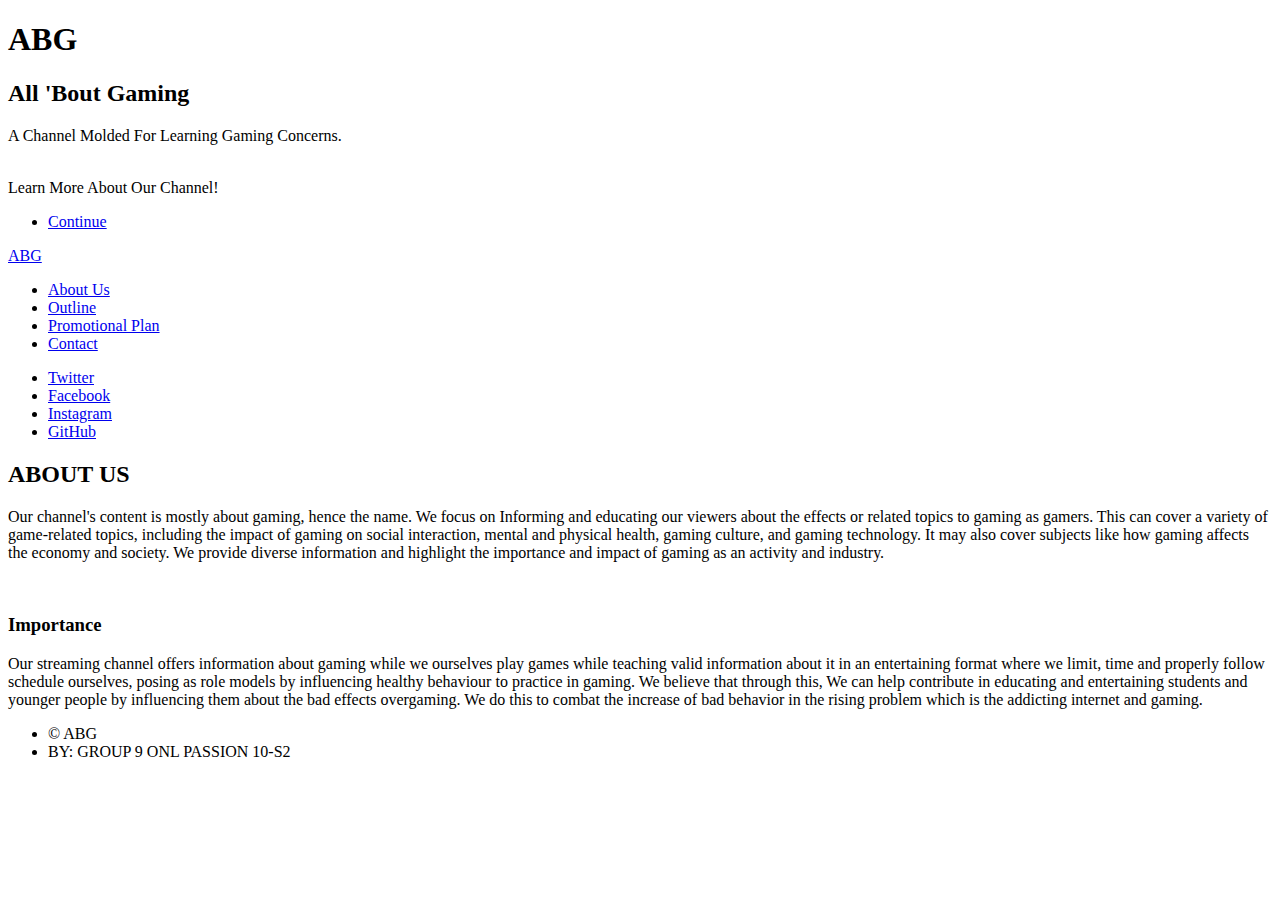
==== index.html @ f38b4d5e "commit" ====
<!DOCTYPE HTML>

<html>
	<head>
		<title>All Bout Gaming</title>
		<meta charset="utf-8" />
		<meta name="viewport" content="width=device-width, initial-scale=1, user-scalable=no" />
		<link rel="stylesheet" href="assets/css/main.css" />
		<noscript><link rel="stylesheet" href="assets/css/noscript.css" /></noscript>
	</head>
	<body class="is-preload">

		<!-- Wrapper -->
			<div id="wrapper" class="fade-in">

				<!-- Intro -->
					<div id="intro">
						<h1>ABG</h1>
						<h2>All 'Bout Gaming</h2>
						<p>A Channel Molded For Learning Gaming Concerns.</p><br>Learn More About Our Channel!</a></p>
						<ul class="actions">
							<li><a href="#header" class="button icon solid solo fa-arrow-down scrolly">Continue</a></li>
						</ul>
					</div>

				<!-- Header -->
					<header id="header">
						<a href="index.html" class="logo">ABG</a>
					</header>

				<!-- Nav -->
					<nav id="nav">
						<ul class="links">
							<li class="active"><a href="index.html">About Us</a></li>
							<li><a href="outline.html">Outline</a></li>
							<li><a href="promotional_plan.html">Promotional Plan</a></li>
							<li><a href="contact.html">Contact</a></li>
						</ul>
						<ul class="icons">
							<li><a href="contact.html" class="icon brands fa-twitter"><span class="label">Twitter</span></a></li>
							<li><a href="contact.html" class="icon brands fa-facebook-f"><span class="label">Facebook</span></a></li>
							<li><a href="contact.html" class="icon brands fa-instagram"><span class="label">Instagram</span></a></li>
							<li><a href="contact.html" class="icon brands fa-github"><span class="label">GitHub</span></a></li>
						</ul>
					</nav>

				<!-- Main -->
				<div id="main">

					<!-- Post -->
						<section class="post">
							<header class="major">
								<h2>ABOUT US</h2>
								<p>Our channel's content is mostly about gaming, hence the name. We focus on Informing and educating our viewers about the effects or related topics to gaming as gamers. This can cover a variety of game-related topics, including the impact of gaming on social interaction, mental and physical health, gaming culture, and gaming technology. It may also cover subjects like how gaming affects the economy and society. We provide diverse information and highlight the importance and impact of gaming as an activity and industry.</p>
							<div class="image main"><img src="images/pic01.jpg" alt="" /></div>
							    <h3>Importance</h3>
							    <p>Our streaming channel offers information about gaming while we ourselves play games while teaching valid information about it in an entertaining format where we limit, time and properly follow schedule ourselves, posing as role models by influencing healthy behaviour to practice in gaming. We believe that through this, We can help contribute in educating and entertaining students and younger people by influencing them about the bad effects overgaming. We do this to combat the increase of bad behavior in the rising problem which is the addicting internet and gaming.</p>
							</header>
						</section>

				</div>

				<!-- Copyright -->
					<div id="copyright">
						<ul><li>&copy; ABG</li><li>BY: GROUP 9 ONL PASSION 10-S2</a></li></ul>
					</div>

			</div>

		<!-- Scripts -->
			<script src="assets/js/jquery.min.js"></script>
			<script src="assets/js/jquery.scrollex.min.js"></script>
			<script src="assets/js/jquery.scrolly.min.js"></script>
			<script src="assets/js/browser.min.js"></script>
			<script src="assets/js/breakpoints.min.js"></script>
			<script src="assets/js/util.js"></script>
			<script src="assets/js/main.js"></script>

	</body>
</html>
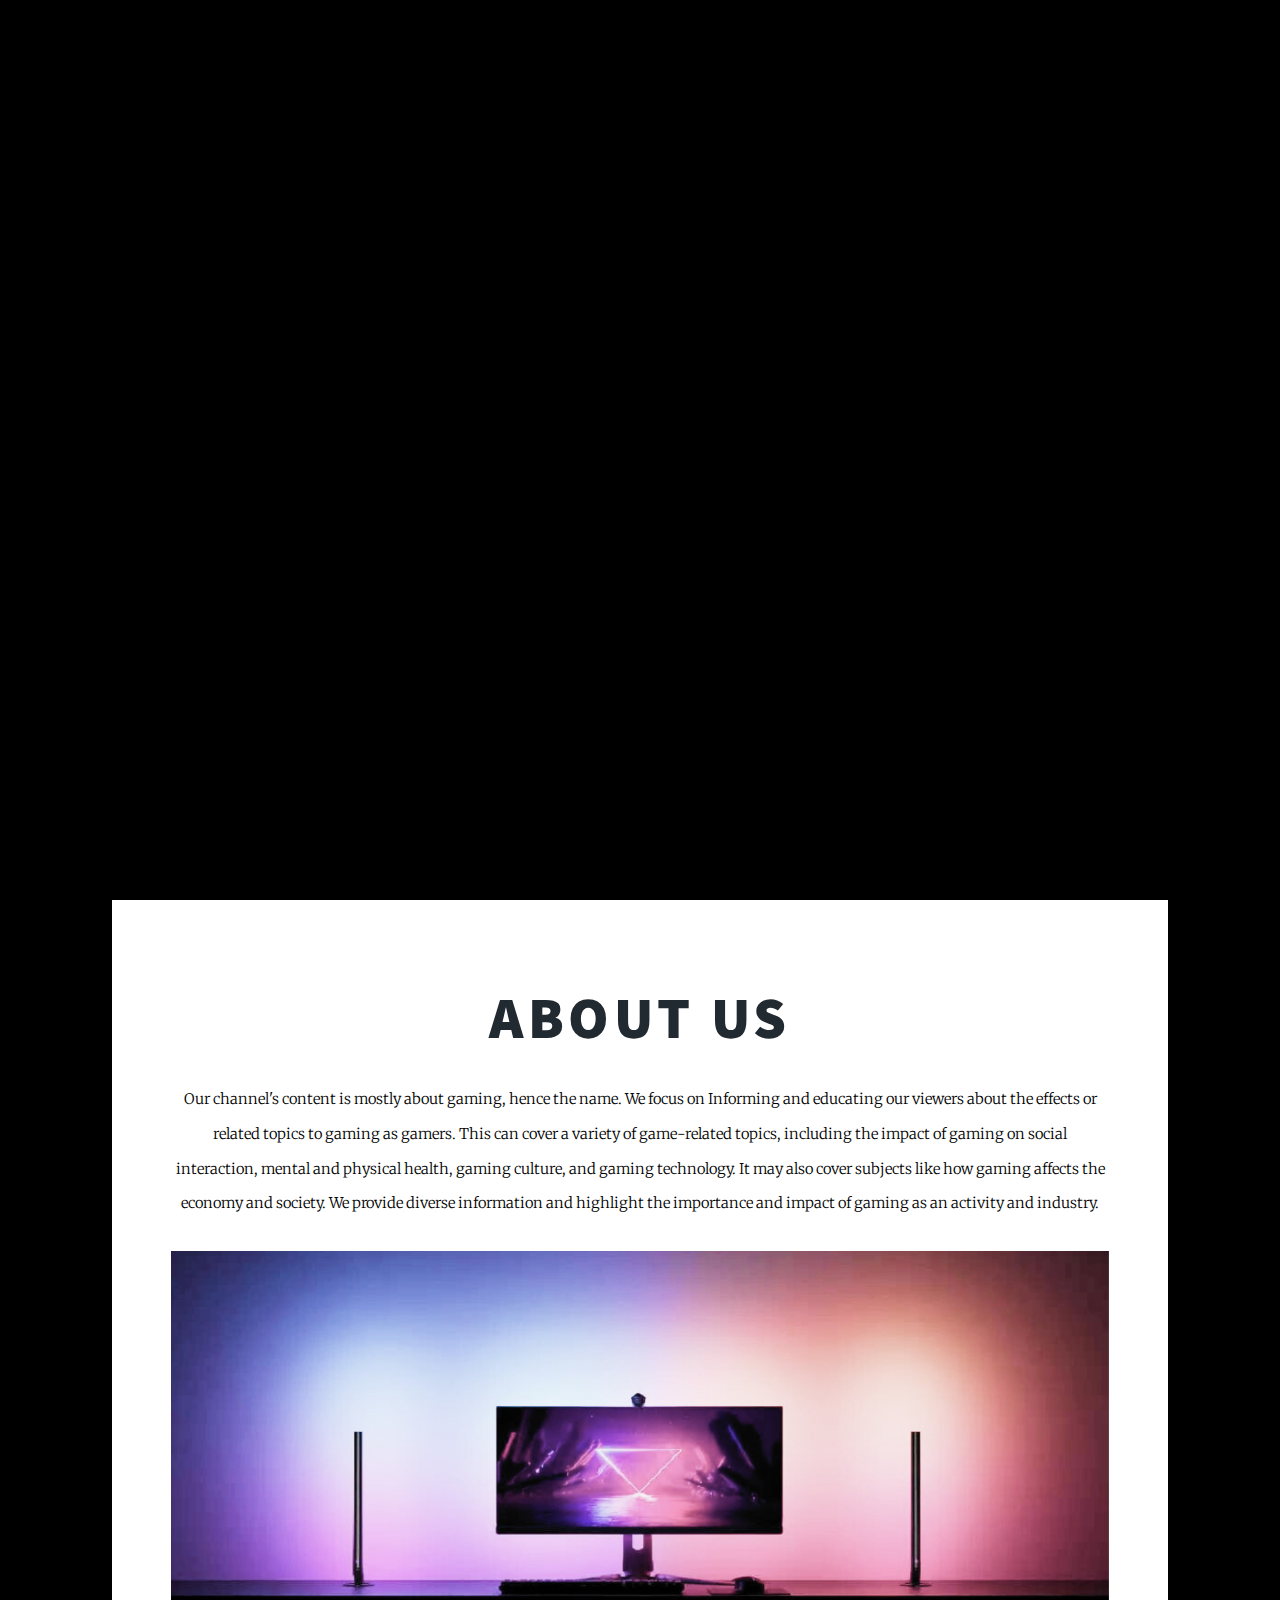
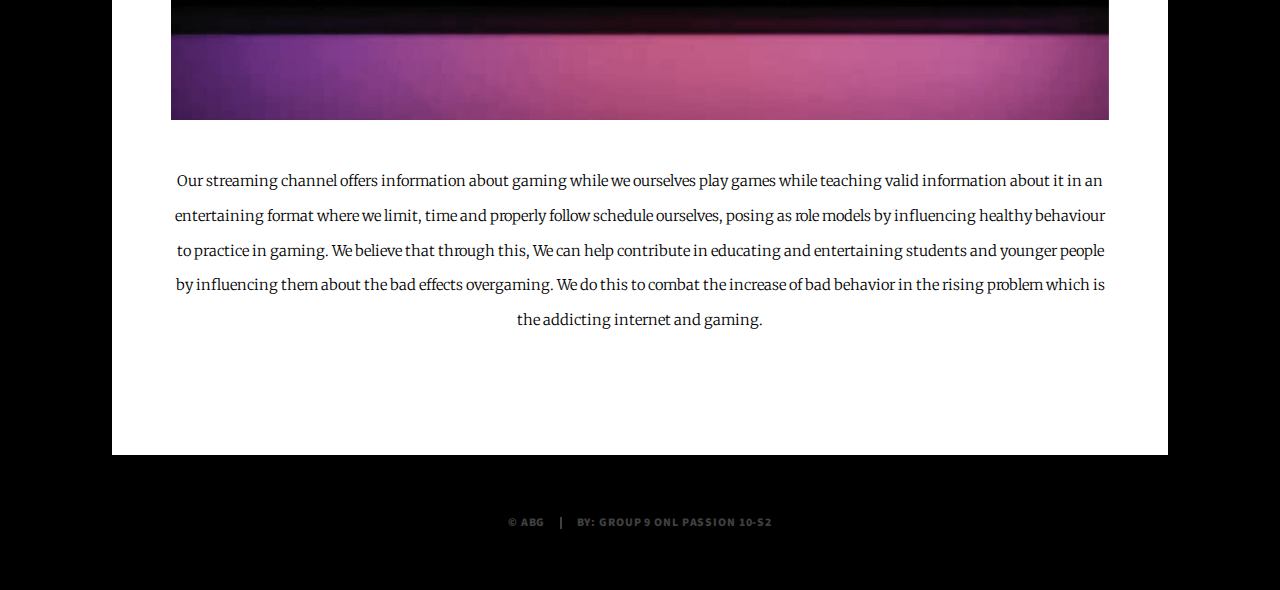
==== commit db89a413: "commit" ====
--- a/index.html
+++ b/index.html
@@ -40,7 +40,8 @@
 							<li><a href="contact.html" class="icon brands fa-twitter"><span class="label">Twitter</span></a></li>
 							<li><a href="contact.html" class="icon brands fa-facebook-f"><span class="label">Facebook</span></a></li>
 							<li><a href="contact.html" class="icon brands fa-instagram"><span class="label">Instagram</span></a></li>
-							<li><a href="contact.html" class="icon brands fa-github"><span class="label">GitHub</span></a></li>
+							<li><a href="contact.html" i class="icon brands fa-youtube"></i><span class="label">GitHub</span></a></li>
+
 						</ul>
 					</nav>
 
@@ -53,7 +54,6 @@
 								<h2>ABOUT US</h2>
 								<p>Our channel's content is mostly about gaming, hence the name. We focus on Informing and educating our viewers about the effects or related topics to gaming as gamers. This can cover a variety of game-related topics, including the impact of gaming on social interaction, mental and physical health, gaming culture, and gaming technology. It may also cover subjects like how gaming affects the economy and society. We provide diverse information and highlight the importance and impact of gaming as an activity and industry.</p>
 							<div class="image main"><img src="images/pic01.jpg" alt="" /></div>
-							    <h3>Importance</h3>
 							    <p>Our streaming channel offers information about gaming while we ourselves play games while teaching valid information about it in an entertaining format where we limit, time and properly follow schedule ourselves, posing as role models by influencing healthy behaviour to practice in gaming. We believe that through this, We can help contribute in educating and entertaining students and younger people by influencing them about the bad effects overgaming. We do this to combat the increase of bad behavior in the rising problem which is the addicting internet and gaming.</p>
 							</header>
 						</section>
--- a/assets/css/main.css
+++ b/assets/css/main.css
@@ -0,0 +1,4772 @@
+@import url(fontawesome-all.min.css);
+@import url("https://fonts.googleapis.com/css?family=Merriweather:300,700,300italic,700italic|Source+Sans+Pro:900");
+
+
+html, body, div, span, applet, object,
+iframe, h1, h2, h3, h4, h5, h6, p, blockquote,
+pre, a, abbr, acronym, address, big, cite,
+code, del, dfn, em, img, ins, kbd, q, s, samp,
+small, strike, strong, sub, sup, tt, var, b,
+u, i, center, dl, dt, dd, ol, ul, li, fieldset,
+form, label, legend, table, caption, tbody,
+tfoot, thead, tr, th, td, article, aside,
+canvas, details, embed, figure, figcaption,
+footer, header, hgroup, menu, nav, output, ruby,
+section, summary, time, mark, audio, video {
+	margin: 0;
+	padding: 0;
+	border: 0;
+	font-size: 100%;
+	font: inherit;
+	vertical-align: baseline;}
+
+article, aside, details, figcaption, figure,
+footer, header, hgroup, menu, nav, section {
+	display: block;}
+
+body {
+	line-height: 1;
+}
+
+ol, ul {
+	list-style: none;
+}
+
+blockquote, q {
+	quotes: none;
+}
+
+	blockquote:before, blockquote:after, q:before, q:after {
+		content: '';
+		content: none;
+	}
+
+table {
+	border-collapse: collapse;
+	border-spacing: 0;
+}
+
+body {
+	-webkit-text-size-adjust: none;
+}
+
+mark {
+	background-color: transparent;
+	color: inherit;
+}
+
+input::-moz-focus-inner {
+	border: 0;
+	padding: 0;
+}
+
+input, select, textarea {
+	-moz-appearance: none;
+	-webkit-appearance: none;
+	-ms-appearance: none;
+	appearance: none;
+}
+
+/* Basic */
+
+	@-ms-viewport {
+		width: device-width;
+	}
+
+	body {
+		-ms-overflow-style: scrollbar;
+	}
+
+	@media screen and (max-width: 480px) {
+
+		html, body {
+			min-width: 320px;
+		}
+
+	}
+
+	html {
+		box-sizing: border-box;
+	}
+
+	*, *:before, *:after {
+		box-sizing: inherit;
+	}
+
+	body {
+		background-color: #000000;
+	}
+
+		body.is-preload *, body.is-preload *:before, body.is-preload *:after {
+			-moz-animation: none !important;
+			-webkit-animation: none !important;
+			-ms-animation: none !important;
+			animation: none !important;
+			-moz-transition: none !important;
+			-webkit-transition: none !important;
+			-ms-transition: none !important;
+			transition: none !important;
+		}
+
+/* Type */
+
+	html {
+		font-size: 16pt;
+	}
+
+		@media screen and (max-width: 1680px) {
+
+			html {
+				font-size: 12pt;
+			}
+
+		}
+
+		@media screen and (max-width: 1280px) {
+
+			html {
+				font-size: 11pt;
+			}
+
+		}
+
+		@media screen and (max-width: 360px) {
+
+			html {
+				font-size: 10pt;
+			}
+
+		}
+
+	body {
+		color: #000000;
+	}
+
+	body, input, select, textarea {
+		font-family: "Merriweather", Georgia, serif;
+		font-weight: 300;
+		font-size: 1rem;
+		line-height: 2.375;
+	}
+
+	a {
+		-moz-transition: color 0.2s ease-in-out, background-color 0.2s ease-in-out, border-color 0.2s ease-in-out, box-shadow 0.2s ease-in-out;
+		-webkit-transition: color 0.2s ease-in-out, background-color 0.2s ease-in-out, border-color 0.2s ease-in-out, box-shadow 0.2s ease-in-out;
+		-ms-transition: color 0.2s ease-in-out, background-color 0.2s ease-in-out, border-color 0.2s ease-in-out, box-shadow 0.2s ease-in-out;
+		transition: color 0.2s ease-in-out, background-color 0.2s ease-in-out, border-color 0.2s ease-in-out, box-shadow 0.2s ease-in-out;
+		border-bottom: dotted 1px;
+		text-decoration: none;
+	}
+
+		a:hover {
+			border-bottom-color: transparent;
+		}
+
+	strong, b {
+		font-weight: 600;
+	}
+
+	em, i {
+		font-style: italic;
+	}
+
+	p {
+		text-align: justify;
+		margin: 0 0 2rem 0;
+	}
+
+	h1, h2, h3, h4, h5, h6 {
+		font-family: "Source Sans Pro", Helvetica, sans-serif;
+		font-weight: 900;
+		line-height: 1.5;
+		letter-spacing: 0.075em;
+		text-transform: uppercase;
+		margin: 0 0 1rem 0;
+	}
+
+		h1 a, h2 a, h3 a, h4 a, h5 a, h6 a {
+			border-bottom: 0;
+			color: inherit;
+			text-decoration: none;
+		}
+
+	h1 {
+		font-size: 4rem;
+		line-height: 1.1;
+		margin: 0 0 2rem 0;
+	}
+
+	h2 {
+		font-size: 1.75rem;
+		line-height: 1.3;
+		margin: 0 0 1.5rem 0;
+	}
+
+	h3 {
+		font-size: 1.25rem;
+		margin: 0 0 1.5rem 0;
+	}
+
+	h4 {
+		font-size: 1rem;
+	}
+
+	h5 {
+		font-size: 0.9rem;
+	}
+
+	h6 {
+		font-size: 0.8rem;
+	}
+
+	sub {
+		font-size: 0.8rem;
+		position: relative;
+		top: 0.5rem;
+	}
+
+	sup {
+		font-size: 0.8rem;
+		position: relative;
+		top: -0.5rem;
+	}
+
+	blockquote {
+		border-left: solid 4px;
+		font-style: italic;
+		margin: 0 0 2rem 0;
+		padding: 0.5rem 0 0.5rem 2rem;
+	}
+
+	code {
+		border: solid 2px;
+		font-family: "Courier New", monospace;
+		font-size: 0.9rem;
+		margin: 0 0.25rem;
+		padding: 0.25rem 0.65rem;
+	}
+
+	pre {
+		-webkit-overflow-scrolling: touch;
+		font-family: "Courier New", monospace;
+		font-size: 0.9rem;
+		margin: 0 0 2rem 0;
+	}
+
+		pre code {
+			display: block;
+			line-height: 1.75;
+			padding: 1rem 1.5rem;
+			overflow-x: auto;
+		}
+
+	hr {
+		border: 0;
+		border-bottom: solid 2px;
+		margin: 3rem 0;
+	}
+
+		hr.major {
+			margin: 5rem 0;
+		}
+
+	.align-left {
+		text-align: left;
+	}
+
+	.align-center {
+		text-align: center;
+	}
+
+	.align-right {
+		text-align: right;
+	}
+
+	input, select, textarea {
+		color: #212931;
+	}
+
+	a {
+		color: #212931;
+		border-bottom-color: rgba(33, 41, 49, 0.5);
+	}
+
+		a:hover {
+			border-bottom-color: transparent;
+			color: #18bfef !important;
+		}
+
+	strong, b {
+		color: #212931;
+	}
+
+	h1, h2, h3, h4, h5, h6 {
+		color: #212931;
+	}
+
+	blockquote {
+		border-left-color: #eeeeee;
+	}
+
+	code {
+		background: rgba(0, 0, 0, 0.25);
+		border-color: #eeeeee;
+	}
+
+	hr {
+		border-bottom-color: #eeeeee;
+	}
+
+/* Row */
+
+	.row {
+		display: flex;
+		flex-wrap: wrap;
+		box-sizing: border-box;
+		align-items: stretch;
+	}
+
+		.row > * {
+			box-sizing: border-box;
+		}
+
+		.row.gtr-uniform > * > :last-child {
+			margin-bottom: 0;
+		}
+
+		.row.aln-left {
+			justify-content: flex-start;
+		}
+
+		.row.aln-center {
+			justify-content: center;
+		}
+
+		.row.aln-right {
+			justify-content: flex-end;
+		}
+
+		.row.aln-top {
+			align-items: flex-start;
+		}
+
+		.row.aln-middle {
+			align-items: center;
+		}
+
+		.row.aln-bottom {
+			align-items: flex-end;
+		}
+
+		.row > .imp {
+			order: -1;
+		}
+
+		.row > .col-1 {
+			width: 8.33333%;
+		}
+
+		.row > .off-1 {
+			margin-left: 8.33333%;
+		}
+
+		.row > .col-2 {
+			width: 16.66667%;
+		}
+
+		.row > .off-2 {
+			margin-left: 16.66667%;
+		}
+
+		.row > .col-3 {
+			width: 25%;
+		}
+
+		.row > .off-3 {
+			margin-left: 25%;
+		}
+
+		.row > .col-4 {
+			width: 33.33333%;
+		}
+
+		.row > .off-4 {
+			margin-left: 33.33333%;
+		}
+
+		.row > .col-5 {
+			width: 41.66667%;
+		}
+
+		.row > .off-5 {
+			margin-left: 41.66667%;
+		}
+
+		.row > .col-6 {
+			width: 50%;
+		}
+
+		.row > .off-6 {
+			margin-left: 50%;
+		}
+
+		.row > .col-7 {
+			width: 58.33333%;
+		}
+
+		.row > .off-7 {
+			margin-left: 58.33333%;
+		}
+
+		.row > .col-8 {
+			width: 66.66667%;
+		}
+
+		.row > .off-8 {
+			margin-left: 66.66667%;
+		}
+
+		.row > .col-9 {
+			width: 75%;
+		}
+
+		.row > .off-9 {
+			margin-left: 75%;
+		}
+
+		.row > .col-10 {
+			width: 83.33333%;
+		}
+
+		.row > .off-10 {
+			margin-left: 83.33333%;
+		}
+
+		.row > .col-11 {
+			width: 91.66667%;
+		}
+
+		.row > .off-11 {
+			margin-left: 91.66667%;
+		}
+
+		.row > .col-12 {
+			width: 100%;
+		}
+
+		.row > .off-12 {
+			margin-left: 100%;
+		}
+
+		.row.gtr-0 {
+			margin-top: 0;
+			margin-left: 0rem;
+		}
+
+			.row.gtr-0 > * {
+				padding: 0 0 0 0rem;
+			}
+
+			.row.gtr-0.gtr-uniform {
+				margin-top: 0rem;
+			}
+
+				.row.gtr-0.gtr-uniform > * {
+					padding-top: 0rem;
+				}
+
+		.row.gtr-25 {
+			margin-top: 0;
+			margin-left: -0.375rem;
+		}
+
+			.row.gtr-25 > * {
+				padding: 0 0 0 0.375rem;
+			}
+
+			.row.gtr-25.gtr-uniform {
+				margin-top: -0.375rem;
+			}
+
+				.row.gtr-25.gtr-uniform > * {
+					padding-top: 0.375rem;
+				}
+
+		.row.gtr-50 {
+			margin-top: 0;
+			margin-left: -0.75rem;
+		}
+
+			.row.gtr-50 > * {
+				padding: 0 0 0 0.75rem;
+			}
+
+			.row.gtr-50.gtr-uniform {
+				margin-top: -0.75rem;
+			}
+
+				.row.gtr-50.gtr-uniform > * {
+					padding-top: 0.75rem;
+				}
+
+		.row {
+			margin-top: 0;
+			margin-left: -1.5rem;
+		}
+
+			.row > * {
+				padding: 0 0 0 1.5rem;
+			}
+
+			.row.gtr-uniform {
+				margin-top: -1.5rem;
+			}
+
+				.row.gtr-uniform > * {
+					padding-top: 1.5rem;
+				}
+
+		.row.gtr-150 {
+			margin-top: 0;
+			margin-left: -2.25rem;
+		}
+
+			.row.gtr-150 > * {
+				padding: 0 0 0 2.25rem;
+			}
+
+			.row.gtr-150.gtr-uniform {
+				margin-top: -2.25rem;
+			}
+
+				.row.gtr-150.gtr-uniform > * {
+					padding-top: 2.25rem;
+				}
+
+		.row.gtr-200 {
+			margin-top: 0;
+			margin-left: -3rem;
+		}
+
+			.row.gtr-200 > * {
+				padding: 0 0 0 3rem;
+			}
+
+			.row.gtr-200.gtr-uniform {
+				margin-top: -3rem;
+			}
+
+				.row.gtr-200.gtr-uniform > * {
+					padding-top: 3rem;
+				}
+
+		@media screen and (max-width: 1680px) {
+
+			.row {
+				display: flex;
+				flex-wrap: wrap;
+				box-sizing: border-box;
+				align-items: stretch;
+			}
+
+				.row > * {
+					box-sizing: border-box;
+				}
+
+				.row.gtr-uniform > * > :last-child {
+					margin-bottom: 0;
+				}
+
+				.row.aln-left {
+					justify-content: flex-start;
+				}
+
+				.row.aln-center {
+					justify-content: center;
+				}
+
+				.row.aln-right {
+					justify-content: flex-end;
+				}
+
+				.row.aln-top {
+					align-items: flex-start;
+				}
+
+				.row.aln-middle {
+					align-items: center;
+				}
+
+				.row.aln-bottom {
+					align-items: flex-end;
+				}
+
+				.row > .imp-xlarge {
+					order: -1;
+				}
+
+				.row > .col-1-xlarge {
+					width: 8.33333%;
+				}
+
+				.row > .off-1-xlarge {
+					margin-left: 8.33333%;
+				}
+
+				.row > .col-2-xlarge {
+					width: 16.66667%;
+				}
+
+				.row > .off-2-xlarge {
+					margin-left: 16.66667%;
+				}
+
+				.row > .col-3-xlarge {
+					width: 25%;
+				}
+
+				.row > .off-3-xlarge {
+					margin-left: 25%;
+				}
+
+				.row > .col-4-xlarge {
+					width: 33.33333%;
+				}
+
+				.row > .off-4-xlarge {
+					margin-left: 33.33333%;
+				}
+
+				.row > .col-5-xlarge {
+					width: 41.66667%;
+				}
+
+				.row > .off-5-xlarge {
+					margin-left: 41.66667%;
+				}
+
+				.row > .col-6-xlarge {
+					width: 50%;
+				}
+
+				.row > .off-6-xlarge {
+					margin-left: 50%;
+				}
+
+				.row > .col-7-xlarge {
+					width: 58.33333%;
+				}
+
+				.row > .off-7-xlarge {
+					margin-left: 58.33333%;
+				}
+
+				.row > .col-8-xlarge {
+					width: 66.66667%;
+				}
+
+				.row > .off-8-xlarge {
+					margin-left: 66.66667%;
+				}
+
+				.row > .col-9-xlarge {
+					width: 75%;
+				}
+
+				.row > .off-9-xlarge {
+					margin-left: 75%;
+				}
+
+				.row > .col-10-xlarge {
+					width: 83.33333%;
+				}
+
+				.row > .off-10-xlarge {
+					margin-left: 83.33333%;
+				}
+
+				.row > .col-11-xlarge {
+					width: 91.66667%;
+				}
+
+				.row > .off-11-xlarge {
+					margin-left: 91.66667%;
+				}
+
+				.row > .col-12-xlarge {
+					width: 100%;
+				}
+
+				.row > .off-12-xlarge {
+					margin-left: 100%;
+				}
+
+				.row.gtr-0 {
+					margin-top: 0;
+					margin-left: 0rem;
+				}
+
+					.row.gtr-0 > * {
+						padding: 0 0 0 0rem;
+					}
+
+					.row.gtr-0.gtr-uniform {
+						margin-top: 0rem;
+					}
+
+						.row.gtr-0.gtr-uniform > * {
+							padding-top: 0rem;
+						}
+
+				.row.gtr-25 {
+					margin-top: 0;
+					margin-left: -0.375rem;
+				}
+
+					.row.gtr-25 > * {
+						padding: 0 0 0 0.375rem;
+					}
+
+					.row.gtr-25.gtr-uniform {
+						margin-top: -0.375rem;
+					}
+
+						.row.gtr-25.gtr-uniform > * {
+							padding-top: 0.375rem;
+						}
+
+				.row.gtr-50 {
+					margin-top: 0;
+					margin-left: -0.75rem;
+				}
+
+					.row.gtr-50 > * {
+						padding: 0 0 0 0.75rem;
+					}
+
+					.row.gtr-50.gtr-uniform {
+						margin-top: -0.75rem;
+					}
+
+						.row.gtr-50.gtr-uniform > * {
+							padding-top: 0.75rem;
+						}
+
+				.row {
+					margin-top: 0;
+					margin-left: -1.5rem;
+				}
+
+					.row > * {
+						padding: 0 0 0 1.5rem;
+					}
+
+					.row.gtr-uniform {
+						margin-top: -1.5rem;
+					}
+
+						.row.gtr-uniform > * {
+							padding-top: 1.5rem;
+						}
+
+				.row.gtr-150 {
+					margin-top: 0;
+					margin-left: -2.25rem;
+				}
+
+					.row.gtr-150 > * {
+						padding: 0 0 0 2.25rem;
+					}
+
+					.row.gtr-150.gtr-uniform {
+						margin-top: -2.25rem;
+					}
+
+						.row.gtr-150.gtr-uniform > * {
+							padding-top: 2.25rem;
+						}
+
+				.row.gtr-200 {
+					margin-top: 0;
+					margin-left: -3rem;
+				}
+
+					.row.gtr-200 > * {
+						padding: 0 0 0 3rem;
+					}
+
+					.row.gtr-200.gtr-uniform {
+						margin-top: -3rem;
+					}
+
+						.row.gtr-200.gtr-uniform > * {
+							padding-top: 3rem;
+						}
+
+		}
+
+		@media screen and (max-width: 1280px) {
+
+			.row {
+				display: flex;
+				flex-wrap: wrap;
+				box-sizing: border-box;
+				align-items: stretch;
+			}
+
+				.row > * {
+					box-sizing: border-box;
+				}
+
+				.row.gtr-uniform > * > :last-child {
+					margin-bottom: 0;
+				}
+
+				.row.aln-left {
+					justify-content: flex-start;
+				}
+
+				.row.aln-center {
+					justify-content: center;
+				}
+
+				.row.aln-right {
+					justify-content: flex-end;
+				}
+
+				.row.aln-top {
+					align-items: flex-start;
+				}
+
+				.row.aln-middle {
+					align-items: center;
+				}
+
+				.row.aln-bottom {
+					align-items: flex-end;
+				}
+
+				.row > .imp-large {
+					order: -1;
+				}
+
+				.row > .col-1-large {
+					width: 8.33333%;
+				}
+
+				.row > .off-1-large {
+					margin-left: 8.33333%;
+				}
+
+				.row > .col-2-large {
+					width: 16.66667%;
+				}
+
+				.row > .off-2-large {
+					margin-left: 16.66667%;
+				}
+
+				.row > .col-3-large {
+					width: 25%;
+				}
+
+				.row > .off-3-large {
+					margin-left: 25%;
+				}
+
+				.row > .col-4-large {
+					width: 33.33333%;
+				}
+
+				.row > .off-4-large {
+					margin-left: 33.33333%;
+				}
+
+				.row > .col-5-large {
+					width: 41.66667%;
+				}
+
+				.row > .off-5-large {
+					margin-left: 41.66667%;
+				}
+
+				.row > .col-6-large {
+					width: 50%;
+				}
+
+				.row > .off-6-large {
+					margin-left: 50%;
+				}
+
+				.row > .col-7-large {
+					width: 58.33333%;
+				}
+
+				.row > .off-7-large {
+					margin-left: 58.33333%;
+				}
+
+				.row > .col-8-large {
+					width: 66.66667%;
+				}
+
+				.row > .off-8-large {
+					margin-left: 66.66667%;
+				}
+
+				.row > .col-9-large {
+					width: 75%;
+				}
+
+				.row > .off-9-large {
+					margin-left: 75%;
+				}
+
+				.row > .col-10-large {
+					width: 83.33333%;
+				}
+
+				.row > .off-10-large {
+					margin-left: 83.33333%;
+				}
+
+				.row > .col-11-large {
+					width: 91.66667%;
+				}
+
+				.row > .off-11-large {
+					margin-left: 91.66667%;
+				}
+
+				.row > .col-12-large {
+					width: 100%;
+				}
+
+				.row > .off-12-large {
+					margin-left: 100%;
+				}
+
+				.row.gtr-0 {
+					margin-top: 0;
+					margin-left: 0rem;
+				}
+
+					.row.gtr-0 > * {
+						padding: 0 0 0 0rem;
+					}
+
+					.row.gtr-0.gtr-uniform {
+						margin-top: 0rem;
+					}
+
+						.row.gtr-0.gtr-uniform > * {
+							padding-top: 0rem;
+						}
+
+				.row.gtr-25 {
+					margin-top: 0;
+					margin-left: -0.375rem;
+				}
+
+					.row.gtr-25 > * {
+						padding: 0 0 0 0.375rem;
+					}
+
+					.row.gtr-25.gtr-uniform {
+						margin-top: -0.375rem;
+					}
+
+						.row.gtr-25.gtr-uniform > * {
+							padding-top: 0.375rem;
+						}
+
+				.row.gtr-50 {
+					margin-top: 0;
+					margin-left: -0.75rem;
+				}
+
+					.row.gtr-50 > * {
+						padding: 0 0 0 0.75rem;
+					}
+
+					.row.gtr-50.gtr-uniform {
+						margin-top: -0.75rem;
+					}
+
+						.row.gtr-50.gtr-uniform > * {
+							padding-top: 0.75rem;
+						}
+
+				.row {
+					margin-top: 0;
+					margin-left: -1.5rem;
+				}
+
+					.row > * {
+						padding: 0 0 0 1.5rem;
+					}
+
+					.row.gtr-uniform {
+						margin-top: -1.5rem;
+					}
+
+						.row.gtr-uniform > * {
+							padding-top: 1.5rem;
+						}
+
+				.row.gtr-150 {
+					margin-top: 0;
+					margin-left: -2.25rem;
+				}
+
+					.row.gtr-150 > * {
+						padding: 0 0 0 2.25rem;
+					}
+
+					.row.gtr-150.gtr-uniform {
+						margin-top: -2.25rem;
+					}
+
+						.row.gtr-150.gtr-uniform > * {
+							padding-top: 2.25rem;
+						}
+
+				.row.gtr-200 {
+					margin-top: 0;
+					margin-left: -3rem;
+				}
+
+					.row.gtr-200 > * {
+						padding: 0 0 0 3rem;
+					}
+
+					.row.gtr-200.gtr-uniform {
+						margin-top: -3rem;
+					}
+
+						.row.gtr-200.gtr-uniform > * {
+							padding-top: 3rem;
+						}
+
+		}
+
+		@media screen and (max-width: 980px) {
+
+			.row {
+				display: flex;
+				flex-wrap: wrap;
+				box-sizing: border-box;
+				align-items: stretch;
+			}
+
+				.row > * {
+					box-sizing: border-box;
+				}
+
+				.row.gtr-uniform > * > :last-child {
+					margin-bottom: 0;
+				}
+
+				.row.aln-left {
+					justify-content: flex-start;
+				}
+
+				.row.aln-center {
+					justify-content: center;
+				}
+
+				.row.aln-right {
+					justify-content: flex-end;
+				}
+
+				.row.aln-top {
+					align-items: flex-start;
+				}
+
+				.row.aln-middle {
+					align-items: center;
+				}
+
+				.row.aln-bottom {
+					align-items: flex-end;
+				}
+
+				.row > .imp-medium {
+					order: -1;
+				}
+
+				.row > .col-1-medium {
+					width: 8.33333%;
+				}
+
+				.row > .off-1-medium {
+					margin-left: 8.33333%;
+				}
+
+				.row > .col-2-medium {
+					width: 16.66667%;
+				}
+
+				.row > .off-2-medium {
+					margin-left: 16.66667%;
+				}
+
+				.row > .col-3-medium {
+					width: 25%;
+				}
+
+				.row > .off-3-medium {
+					margin-left: 25%;
+				}
+
+				.row > .col-4-medium {
+					width: 33.33333%;
+				}
+
+				.row > .off-4-medium {
+					margin-left: 33.33333%;
+				}
+
+				.row > .col-5-medium {
+					width: 41.66667%;
+				}
+
+				.row > .off-5-medium {
+					margin-left: 41.66667%;
+				}
+
+				.row > .col-6-medium {
+					width: 50%;
+				}
+
+				.row > .off-6-medium {
+					margin-left: 50%;
+				}
+
+				.row > .col-7-medium {
+					width: 58.33333%;
+				}
+
+				.row > .off-7-medium {
+					margin-left: 58.33333%;
+				}
+
+				.row > .col-8-medium {
+					width: 66.66667%;
+				}
+
+				.row > .off-8-medium {
+					margin-left: 66.66667%;
+				}
+
+				.row > .col-9-medium {
+					width: 75%;
+				}
+
+				.row > .off-9-medium {
+					margin-left: 75%;
+				}
+
+				.row > .col-10-medium {
+					width: 83.33333%;
+				}
+
+				.row > .off-10-medium {
+					margin-left: 83.33333%;
+				}
+
+				.row > .col-11-medium {
+					width: 91.66667%;
+				}
+
+				.row > .off-11-medium {
+					margin-left: 91.66667%;
+				}
+
+				.row > .col-12-medium {
+					width: 100%;
+				}
+
+				.row > .off-12-medium {
+					margin-left: 100%;
+				}
+
+				.row.gtr-0 {
+					margin-top: 0;
+					margin-left: 0rem;
+				}
+
+					.row.gtr-0 > * {
+						padding: 0 0 0 0rem;
+					}
+
+					.row.gtr-0.gtr-uniform {
+						margin-top: 0rem;
+					}
+
+						.row.gtr-0.gtr-uniform > * {
+							padding-top: 0rem;
+						}
+
+				.row.gtr-25 {
+					margin-top: 0;
+					margin-left: -0.375rem;
+				}
+
+					.row.gtr-25 > * {
+						padding: 0 0 0 0.375rem;
+					}
+
+					.row.gtr-25.gtr-uniform {
+						margin-top: -0.375rem;
+					}
+
+						.row.gtr-25.gtr-uniform > * {
+							padding-top: 0.375rem;
+						}
+
+				.row.gtr-50 {
+					margin-top: 0;
+					margin-left: -0.75rem;
+				}
+
+					.row.gtr-50 > * {
+						padding: 0 0 0 0.75rem;
+					}
+
+					.row.gtr-50.gtr-uniform {
+						margin-top: -0.75rem;
+					}
+
+						.row.gtr-50.gtr-uniform > * {
+							padding-top: 0.75rem;
+						}
+
+				.row {
+					margin-top: 0;
+					margin-left: -1.5rem;
+				}
+
+					.row > * {
+						padding: 0 0 0 1.5rem;
+					}
+
+					.row.gtr-uniform {
+						margin-top: -1.5rem;
+					}
+
+						.row.gtr-uniform > * {
+							padding-top: 1.5rem;
+						}
+
+				.row.gtr-150 {
+					margin-top: 0;
+					margin-left: -2.25rem;
+				}
+
+					.row.gtr-150 > * {
+						padding: 0 0 0 2.25rem;
+					}
+
+					.row.gtr-150.gtr-uniform {
+						margin-top: -2.25rem;
+					}
+
+						.row.gtr-150.gtr-uniform > * {
+							padding-top: 2.25rem;
+						}
+
+				.row.gtr-200 {
+					margin-top: 0;
+					margin-left: -3rem;
+				}
+
+					.row.gtr-200 > * {
+						padding: 0 0 0 3rem;
+					}
+
+					.row.gtr-200.gtr-uniform {
+						margin-top: -3rem;
+					}
+
+						.row.gtr-200.gtr-uniform > * {
+							padding-top: 3rem;
+						}
+
+		}
+
+		@media screen and (max-width: 736px) {
+
+			.row {
+				display: flex;
+				flex-wrap: wrap;
+				box-sizing: border-box;
+				align-items: stretch;
+			}
+
+				.row > * {
+					box-sizing: border-box;
+				}
+
+				.row.gtr-uniform > * > :last-child {
+					margin-bottom: 0;
+				}
+
+				.row.aln-left {
+					justify-content: flex-start;
+				}
+
+				.row.aln-center {
+					justify-content: center;
+				}
+
+				.row.aln-right {
+					justify-content: flex-end;
+				}
+
+				.row.aln-top {
+					align-items: flex-start;
+				}
+
+				.row.aln-middle {
+					align-items: center;
+				}
+
+				.row.aln-bottom {
+					align-items: flex-end;
+				}
+
+				.row > .imp-small {
+					order: -1;
+				}
+
+				.row > .col-1-small {
+					width: 8.33333%;
+				}
+
+				.row > .off-1-small {
+					margin-left: 8.33333%;
+				}
+
+				.row > .col-2-small {
+					width: 16.66667%;
+				}
+
+				.row > .off-2-small {
+					margin-left: 16.66667%;
+				}
+
+				.row > .col-3-small {
+					width: 25%;
+				}
+
+				.row > .off-3-small {
+					margin-left: 25%;
+				}
+
+				.row > .col-4-small {
+					width: 33.33333%;
+				}
+
+				.row > .off-4-small {
+					margin-left: 33.33333%;
+				}
+
+				.row > .col-5-small {
+					width: 41.66667%;
+				}
+
+				.row > .off-5-small {
+					margin-left: 41.66667%;
+				}
+
+				.row > .col-6-small {
+					width: 50%;
+				}
+
+				.row > .off-6-small {
+					margin-left: 50%;
+				}
+
+				.row > .col-7-small {
+					width: 58.33333%;
+				}
+
+				.row > .off-7-small {
+					margin-left: 58.33333%;
+				}
+
+				.row > .col-8-small {
+					width: 66.66667%;
+				}
+
+				.row > .off-8-small {
+					margin-left: 66.66667%;
+				}
+
+				.row > .col-9-small {
+					width: 75%;
+				}
+
+				.row > .off-9-small {
+					margin-left: 75%;
+				}
+
+				.row > .col-10-small {
+					width: 83.33333%;
+				}
+
+				.row > .off-10-small {
+					margin-left: 83.33333%;
+				}
+
+				.row > .col-11-small {
+					width: 91.66667%;
+				}
+
+				.row > .off-11-small {
+					margin-left: 91.66667%;
+				}
+
+				.row > .col-12-small {
+					width: 100%;
+				}
+
+				.row > .off-12-small {
+					margin-left: 100%;
+				}
+
+				.row.gtr-0 {
+					margin-top: 0;
+					margin-left: 0rem;
+				}
+
+					.row.gtr-0 > * {
+						padding: 0 0 0 0rem;
+					}
+
+					.row.gtr-0.gtr-uniform {
+						margin-top: 0rem;
+					}
+
+						.row.gtr-0.gtr-uniform > * {
+							padding-top: 0rem;
+						}
+
+				.row.gtr-25 {
+					margin-top: 0;
+					margin-left: -0.375rem;
+				}
+
+					.row.gtr-25 > * {
+						padding: 0 0 0 0.375rem;
+					}
+
+					.row.gtr-25.gtr-uniform {
+						margin-top: -0.375rem;
+					}
+
+						.row.gtr-25.gtr-uniform > * {
+							padding-top: 0.375rem;
+						}
+
+				.row.gtr-50 {
+					margin-top: 0;
+					margin-left: -0.75rem;
+				}
+
+					.row.gtr-50 > * {
+						padding: 0 0 0 0.75rem;
+					}
+
+					.row.gtr-50.gtr-uniform {
+						margin-top: -0.75rem;
+					}
+
+						.row.gtr-50.gtr-uniform > * {
+							padding-top: 0.75rem;
+						}
+
+				.row {
+					margin-top: 0;
+					margin-left: -1.5rem;
+				}
+
+					.row > * {
+						padding: 0 0 0 1.5rem;
+					}
+
+					.row.gtr-uniform {
+						margin-top: -1.5rem;
+					}
+
+						.row.gtr-uniform > * {
+							padding-top: 1.5rem;
+						}
+
+				.row.gtr-150 {
+					margin-top: 0;
+					margin-left: -2.25rem;
+				}
+
+					.row.gtr-150 > * {
+						padding: 0 0 0 2.25rem;
+					}
+
+					.row.gtr-150.gtr-uniform {
+						margin-top: -2.25rem;
+					}
+
+						.row.gtr-150.gtr-uniform > * {
+							padding-top: 2.25rem;
+						}
+
+				.row.gtr-200 {
+					margin-top: 0;
+					margin-left: -3rem;
+				}
+
+					.row.gtr-200 > * {
+						padding: 0 0 0 3rem;
+					}
+
+					.row.gtr-200.gtr-uniform {
+						margin-top: -3rem;
+					}
+
+						.row.gtr-200.gtr-uniform > * {
+							padding-top: 3rem;
+						}
+
+		}
+
+		@media screen and (max-width: 480px) {
+
+			.row {
+				display: flex;
+				flex-wrap: wrap;
+				box-sizing: border-box;
+				align-items: stretch;
+			}
+
+				.row > * {
+					box-sizing: border-box;
+				}
+
+				.row.gtr-uniform > * > :last-child {
+					margin-bottom: 0;
+				}
+
+				.row.aln-left {
+					justify-content: flex-start;
+				}
+
+				.row.aln-center {
+					justify-content: center;
+				}
+
+				.row.aln-right {
+					justify-content: flex-end;
+				}
+
+				.row.aln-top {
+					align-items: flex-start;
+				}
+
+				.row.aln-middle {
+					align-items: center;
+				}
+
+				.row.aln-bottom {
+					align-items: flex-end;
+				}
+
+				.row > .imp-xsmall {
+					order: -1;
+				}
+
+				.row > .col-1-xsmall {
+					width: 8.33333%;
+				}
+
+				.row > .off-1-xsmall {
+					margin-left: 8.33333%;
+				}
+
+				.row > .col-2-xsmall {
+					width: 16.66667%;
+				}
+
+				.row > .off-2-xsmall {
+					margin-left: 16.66667%;
+				}
+
+				.row > .col-3-xsmall {
+					width: 25%;
+				}
+
+				.row > .off-3-xsmall {
+					margin-left: 25%;
+				}
+
+				.row > .col-4-xsmall {
+					width: 33.33333%;
+				}
+
+				.row > .off-4-xsmall {
+					margin-left: 33.33333%;
+				}
+
+				.row > .col-5-xsmall {
+					width: 41.66667%;
+				}
+
+				.row > .off-5-xsmall {
+					margin-left: 41.66667%;
+				}
+
+				.row > .col-6-xsmall {
+					width: 50%;
+				}
+
+				.row > .off-6-xsmall {
+					margin-left: 50%;
+				}
+
+				.row > .col-7-xsmall {
+					width: 58.33333%;
+				}
+
+				.row > .off-7-xsmall {
+					margin-left: 58.33333%;
+				}
+
+				.row > .col-8-xsmall {
+					width: 66.66667%;
+				}
+
+				.row > .off-8-xsmall {
+					margin-left: 66.66667%;
+				}
+
+				.row > .col-9-xsmall {
+					width: 75%;
+				}
+
+				.row > .off-9-xsmall {
+					margin-left: 75%;
+				}
+
+				.row > .col-10-xsmall {
+					width: 83.33333%;
+				}
+
+				.row > .off-10-xsmall {
+					margin-left: 83.33333%;
+				}
+
+				.row > .col-11-xsmall {
+					width: 91.66667%;
+				}
+
+				.row > .off-11-xsmall {
+					margin-left: 91.66667%;
+				}
+
+				.row > .col-12-xsmall {
+					width: 100%;
+				}
+
+				.row > .off-12-xsmall {
+					margin-left: 100%;
+				}
+
+				.row.gtr-0 {
+					margin-top: 0;
+					margin-left: 0rem;
+				}
+
+					.row.gtr-0 > * {
+						padding: 0 0 0 0rem;
+					}
+
+					.row.gtr-0.gtr-uniform {
+						margin-top: 0rem;
+					}
+
+						.row.gtr-0.gtr-uniform > * {
+							padding-top: 0rem;
+						}
+
+				.row.gtr-25 {
+					margin-top: 0;
+					margin-left: -0.375rem;
+				}
+
+					.row.gtr-25 > * {
+						padding: 0 0 0 0.375rem;
+					}
+
+					.row.gtr-25.gtr-uniform {
+						margin-top: -0.375rem;
+					}
+
+						.row.gtr-25.gtr-uniform > * {
+							padding-top: 0.375rem;
+						}
+
+				.row.gtr-50 {
+					margin-top: 0;
+					margin-left: -0.75rem;
+				}
+
+					.row.gtr-50 > * {
+						padding: 0 0 0 0.75rem;
+					}
+
+					.row.gtr-50.gtr-uniform {
+						margin-top: -0.75rem;
+					}
+
+						.row.gtr-50.gtr-uniform > * {
+							padding-top: 0.75rem;
+						}
+
+				.row {
+					margin-top: 0;
+					margin-left: -1.5rem;
+				}
+
+					.row > * {
+						padding: 0 0 0 1.5rem;
+					}
+
+					.row.gtr-uniform {
+						margin-top: -1.5rem;
+					}
+
+						.row.gtr-uniform > * {
+							padding-top: 1.5rem;
+						}
+
+				.row.gtr-150 {
+					margin-top: 0;
+					margin-left: -2.25rem;
+				}
+
+					.row.gtr-150 > * {
+						padding: 0 0 0 2.25rem;
+					}
+
+					.row.gtr-150.gtr-uniform {
+						margin-top: -2.25rem;
+					}
+
+						.row.gtr-150.gtr-uniform > * {
+							padding-top: 2.25rem;
+						}
+
+				.row.gtr-200 {
+					margin-top: 0;
+					margin-left: -3rem;
+				}
+
+					.row.gtr-200 > * {
+						padding: 0 0 0 3rem;
+					}
+
+					.row.gtr-200.gtr-uniform {
+						margin-top: -3rem;
+					}
+
+						.row.gtr-200.gtr-uniform > * {
+							padding-top: 3rem;
+						}
+
+		}
+
+		@media screen and (max-width: 360px) {
+
+			.row {
+				display: flex;
+				flex-wrap: wrap;
+				box-sizing: border-box;
+				align-items: stretch;
+			}
+
+				.row > * {
+					box-sizing: border-box;
+				}
+
+				.row.gtr-uniform > * > :last-child {
+					margin-bottom: 0;
+				}
+
+				.row.aln-left {
+					justify-content: flex-start;
+				}
+
+				.row.aln-center {
+					justify-content: center;
+				}
+
+				.row.aln-right {
+					justify-content: flex-end;
+				}
+
+				.row.aln-top {
+					align-items: flex-start;
+				}
+
+				.row.aln-middle {
+					align-items: center;
+				}
+
+				.row.aln-bottom {
+					align-items: flex-end;
+				}
+
+				.row > .imp-xxsmall {
+					order: -1;
+				}
+
+				.row > .col-1-xxsmall {
+					width: 8.33333%;
+				}
+
+				.row > .off-1-xxsmall {
+					margin-left: 8.33333%;
+				}
+
+				.row > .col-2-xxsmall {
+					width: 16.66667%;
+				}
+
+				.row > .off-2-xxsmall {
+					margin-left: 16.66667%;
+				}
+
+				.row > .col-3-xxsmall {
+					width: 25%;
+				}
+
+				.row > .off-3-xxsmall {
+					margin-left: 25%;
+				}
+
+				.row > .col-4-xxsmall {
+					width: 33.33333%;
+				}
+
+				.row > .off-4-xxsmall {
+					margin-left: 33.33333%;
+				}
+
+				.row > .col-5-xxsmall {
+					width: 41.66667%;
+				}
+
+				.row > .off-5-xxsmall {
+					margin-left: 41.66667%;
+				}
+
+				.row > .col-6-xxsmall {
+					width: 50%;
+				}
+
+				.row > .off-6-xxsmall {
+					margin-left: 50%;
+				}
+
+				.row > .col-7-xxsmall {
+					width: 58.33333%;
+				}
+
+				.row > .off-7-xxsmall {
+					margin-left: 58.33333%;
+				}
+
+				.row > .col-8-xxsmall {
+					width: 66.66667%;
+				}
+
+				.row > .off-8-xxsmall {
+					margin-left: 66.66667%;
+				}
+
+				.row > .col-9-xxsmall {
+					width: 75%;
+				}
+
+				.row > .off-9-xxsmall {
+					margin-left: 75%;
+				}
+
+				.row > .col-10-xxsmall {
+					width: 83.33333%;
+				}
+
+				.row > .off-10-xxsmall {
+					margin-left: 83.33333%;
+				}
+
+				.row > .col-11-xxsmall {
+					width: 91.66667%;
+				}
+
+				.row > .off-11-xxsmall {
+					margin-left: 91.66667%;
+				}
+
+				.row > .col-12-xxsmall {
+					width: 100%;
+				}
+
+				.row > .off-12-xxsmall {
+					margin-left: 100%;
+				}
+
+				.row.gtr-0 {
+					margin-top: 0;
+					margin-left: 0rem;
+				}
+
+					.row.gtr-0 > * {
+						padding: 0 0 0 0rem;
+					}
+
+					.row.gtr-0.gtr-uniform {
+						margin-top: 0rem;
+					}
+
+						.row.gtr-0.gtr-uniform > * {
+							padding-top: 0rem;
+						}
+
+				.row.gtr-25 {
+					margin-top: 0;
+					margin-left: -0.375rem;
+				}
+
+					.row.gtr-25 > * {
+						padding: 0 0 0 0.375rem;
+					}
+
+					.row.gtr-25.gtr-uniform {
+						margin-top: -0.375rem;
+					}
+
+						.row.gtr-25.gtr-uniform > * {
+							padding-top: 0.375rem;
+						}
+
+				.row.gtr-50 {
+					margin-top: 0;
+					margin-left: -0.75rem;
+				}
+
+					.row.gtr-50 > * {
+						padding: 0 0 0 0.75rem;
+					}
+
+					.row.gtr-50.gtr-uniform {
+						margin-top: -0.75rem;
+					}
+
+						.row.gtr-50.gtr-uniform > * {
+							padding-top: 0.75rem;
+						}
+
+				.row {
+					margin-top: 0;
+					margin-left: -1.5rem;
+				}
+
+					.row > * {
+						padding: 0 0 0 1.5rem;
+					}
+
+					.row.gtr-uniform {
+						margin-top: -1.5rem;
+					}
+
+						.row.gtr-uniform > * {
+							padding-top: 1.5rem;
+						}
+
+				.row.gtr-150 {
+					margin-top: 0;
+					margin-left: -2.25rem;
+				}
+
+					.row.gtr-150 > * {
+						padding: 0 0 0 2.25rem;
+					}
+
+					.row.gtr-150.gtr-uniform {
+						margin-top: -2.25rem;
+					}
+
+						.row.gtr-150.gtr-uniform > * {
+							padding-top: 2.25rem;
+						}
+
+				.row.gtr-200 {
+					margin-top: 0;
+					margin-left: -3rem;
+				}
+
+					.row.gtr-200 > * {
+						padding: 0 0 0 3rem;
+					}
+
+					.row.gtr-200.gtr-uniform {
+						margin-top: -3rem;
+					}
+
+						.row.gtr-200.gtr-uniform > * {
+							padding-top: 3rem;
+						}
+
+		}
+
+/* Box */
+
+	.box {
+		border: solid 2px;
+		margin-bottom: 2rem;
+		padding: 1.5rem;
+	}
+
+		.box > :last-child,
+		.box > :last-child > :last-child,
+		.box > :last-child > :last-child > :last-child {
+			margin-bottom: 0;
+		}
+
+		.box.alt {
+			border: 0;
+			border-radius: 0;
+			padding: 0;
+		}
+
+	.box {
+		border-color: #eeeeee;
+	}
+
+/* Button */
+
+	input[type="submit"],
+	input[type="reset"],
+	input[type="button"],
+	button,
+	.button {
+		-moz-appearance: none;
+		-webkit-appearance: none;
+		-ms-appearance: none;
+		appearance: none;
+		-moz-transition: background-color 0.2s ease-in-out, box-shadow 0.2s ease-in-out, color 0.2s ease-in-out;
+		-webkit-transition: background-color 0.2s ease-in-out, box-shadow 0.2s ease-in-out, color 0.2s ease-in-out;
+		-ms-transition: background-color 0.2s ease-in-out, box-shadow 0.2s ease-in-out, color 0.2s ease-in-out;
+		transition: background-color 0.2s ease-in-out, box-shadow 0.2s ease-in-out, color 0.2s ease-in-out;
+		border: 0;
+		border-radius: 0;
+		cursor: pointer;
+		display: inline-block;
+		font-family: "Source Sans Pro", Helvetica, sans-serif;
+		font-size: 0.8rem;
+		font-weight: 900;
+		letter-spacing: 0.075em;
+		height: 3rem;
+		line-height: 3rem;
+		padding: 0 2rem;
+		text-align: left;
+		text-decoration: none;
+		text-transform: uppercase;
+		white-space: nowrap;
+	}
+
+		input[type="submit"].icon:before,
+		input[type="reset"].icon:before,
+		input[type="button"].icon:before,
+		button.icon:before,
+		.button.icon:before {
+			margin-right: 0.5rem;
+		}
+
+		input[type="submit"].icon.solo,
+		input[type="reset"].icon.solo,
+		input[type="button"].icon.solo,
+		button.icon.solo,
+		.button.icon.solo {
+			position: relative;
+			width: 4rem;
+			height: 4rem;
+			line-height: 4rem;
+			border-radius: 4rem;
+			text-indent: 4rem;
+			overflow: hidden;
+			padding: 0;
+			white-space: nowrap;
+		}
+
+			input[type="submit"].icon.solo:before,
+			input[type="reset"].icon.solo:before,
+			input[type="button"].icon.solo:before,
+			button.icon.solo:before,
+			.button.icon.solo:before {
+				position: absolute;
+				display: block;
+				top: 0;
+				left: 0;
+				width: inherit;
+				height: inherit;
+				line-height: inherit;
+				font-size: 1.25rem;
+				margin-right: 0;
+				text-align: center;
+				text-indent: 0;
+			}
+
+		input[type="submit"].fit,
+		input[type="reset"].fit,
+		input[type="button"].fit,
+		button.fit,
+		.button.fit {
+			width: 100%;
+		}
+
+		input[type="submit"].small,
+		input[type="reset"].small,
+		input[type="button"].small,
+		button.small,
+		.button.small {
+			font-size: 0.7rem;
+			height: 2.5rem;
+			line-height: 2.5rem;
+			padding: 0 1.5rem;
+		}
+
+		input[type="submit"].large,
+		input[type="reset"].large,
+		input[type="button"].large,
+		button.large,
+		.button.large {
+			font-size: 0.9rem;
+			height: 3.5rem;
+			line-height: 3.5rem;
+			padding: 0 2.75rem;
+		}
+
+		@media screen and (max-width: 980px) {
+
+			input[type="submit"],
+			input[type="reset"],
+			input[type="button"],
+			button,
+			.button {
+				font-size: 0.9rem;
+				height: 3.25rem;
+				line-height: 3.25rem;
+			}
+
+				input[type="submit"].large,
+				input[type="reset"].large,
+				input[type="button"].large,
+				button.large,
+				.button.large {
+					font-size: 1rem;
+					height: 3.75rem;
+					line-height: 3.75rem;
+				}
+
+		}
+
+		input[type="submit"].disabled, input[type="submit"]:disabled,
+		input[type="reset"].disabled,
+		input[type="reset"]:disabled,
+		input[type="button"].disabled,
+		input[type="button"]:disabled,
+		button.disabled,
+		button:disabled,
+		.button.disabled,
+		.button:disabled {
+			pointer-events: none;
+			opacity: 0.25;
+		}
+
+	input[type="submit"],
+	input[type="reset"],
+	input[type="button"],
+	button,
+	.button {
+		background-color: transparent;
+		box-shadow: inset 0 0 0 2px rgb(72, 63, 103);
+		color: rgb(69, 65, 112 33, 49) !important;
+	}
+
+		input[type="submit"]:hover,
+		input[type="reset"]:hover,
+		input[type="button"]:hover,
+		button:hover,
+		.button:hover {
+			box-shadow: inset 0 0 0 2px rgb(182, 143, 232);
+			color: #b078ec !important;
+		}
+
+		input[type="submit"].primary,
+		input[type="reset"].primary,
+		input[type="button"].primary,
+		button.primary,
+		.button.primary {
+			background-color: #415467;
+			box-shadow: none;
+			color: #424b79 !important;
+		}
+
+			input[type="submit"].primary:hover,
+			input[type="reset"].primary:hover,
+			input[type="button"].primary:hover,
+			button.primary:hover,
+			.button.primary:hover {
+				background-color: rgb(231, 165, 248);
+			}
+
+
+/* Form */
+
+	form {
+		margin: 0 0 2rem 0;
+	}
+
+		form > :last-child {
+			margin-bottom: 0;
+		}
+
+		form > .fields {
+			display: -moz-flex;
+			display: -webkit-flex;
+			display: -ms-flex;
+			display: flex;
+			-moz-flex-wrap: wrap;
+			-webkit-flex-wrap: wrap;
+			-ms-flex-wrap: wrap;
+			flex-wrap: wrap;
+			width: calc(100% + 3rem);
+			margin: -1.5rem 0 2rem -1.5rem;
+		}
+
+			form > .fields > .field {
+				-moz-flex-grow: 0;
+				-webkit-flex-grow: 0;
+				-ms-flex-grow: 0;
+				flex-grow: 0;
+				-moz-flex-shrink: 0;
+				-webkit-flex-shrink: 0;
+				-ms-flex-shrink: 0;
+				flex-shrink: 0;
+				padding: 1.5rem 0 0 1.5rem;
+				width: calc(100% - 1.5rem);
+			}
+
+				form > .fields > .field.half {
+					width: calc(50% - 0.75rem);
+				}
+
+				form > .fields > .field.third {
+					width: calc(100%/3 - 0.5rem);
+				}
+
+				form > .fields > .field.quarter {
+					width: calc(25% - 0.375rem);
+				}
+
+		@media screen and (max-width: 480px) {
+
+			form > .fields {
+				width: calc(100% + 3rem);
+				margin: -1.5rem 0 2rem -1.5rem;
+			}
+
+				form > .fields > .field {
+					padding: 1.5rem 0 0 1.5rem;
+					width: calc(100% - 1.5rem);
+				}
+
+					form > .fields > .field.half {
+						width: calc(100% - 1.5rem);
+					}
+
+					form > .fields > .field.third {
+						width: calc(100% - 1.5rem);
+					}
+
+					form > .fields > .field.quarter {
+						width: calc(100% - 1.5rem);
+					}
+
+		}
+
+	label {
+		display: block;
+		font-family: "Source Sans Pro", Helvetica, sans-serif;
+		font-weight: 900;
+		line-height: 1.5;
+		letter-spacing: 0.075em;
+		font-size: 0.8rem;
+		text-transform: uppercase;
+		margin: 0 0 0.75rem 0;
+	}
+
+		@media screen and (max-width: 980px) {
+
+			label {
+				font-size: 0.9rem;
+			}
+
+		}
+
+	input[type="text"],
+	input[type="password"],
+	input[type="email"],
+	select,
+	textarea {
+		-moz-appearance: none;
+		-webkit-appearance: none;
+		-ms-appearance: none;
+		appearance: none;
+		background: transparent;
+		border-radius: 0;
+		border: solid 2px;
+		color: inherit;
+		display: block;
+		outline: 0;
+		padding: 0 1rem;
+		text-decoration: none;
+		width: 100%;
+	}
+
+		input[type="text"]:invalid,
+		input[type="password"]:invalid,
+		input[type="email"]:invalid,
+		select:invalid,
+		textarea:invalid {
+			box-shadow: none;
+		}
+
+	select {
+		background-size: 1.25rem;
+		background-repeat: no-repeat;
+		background-position: calc(100% - 1rem) center;
+		height: 3rem;
+		padding-right: 3rem;
+		text-overflow: ellipsis;
+	}
+
+		select:focus::-ms-value {
+			background-color: transparent;
+		}
+
+		select::-ms-expand {
+			display: none;
+		}
+
+	input[type="text"],
+	input[type="password"],
+	input[type="email"],
+	select {
+		height: 3rem;
+	}
+
+	textarea {
+		padding: 0.75rem 1rem;
+	}
+
+	input[type="checkbox"],
+	input[type="radio"] {
+		-moz-appearance: none;
+		-webkit-appearance: none;
+		-ms-appearance: none;
+		appearance: none;
+		display: block;
+		float: left;
+		margin-right: -2rem;
+		opacity: 0;
+		width: 1rem;
+		z-index: -1;
+	}
+
+		input[type="checkbox"] + label,
+		input[type="radio"] + label {
+			text-decoration: none;
+			cursor: pointer;
+			display: inline-block;
+			font-size: 1rem;
+			letter-spacing: 0;
+			font-family: "Merriweather", Georgia, serif;
+			text-transform: none;
+			font-weight: 300;
+			padding-left: 2.8rem;
+			padding-right: 1rem;
+			position: relative;
+		}
+
+			input[type="checkbox"] + label:before,
+			input[type="radio"] + label:before {
+				-moz-osx-font-smoothing: grayscale;
+				-webkit-font-smoothing: antialiased;
+				display: inline-block;
+				font-style: normal;
+				font-variant: normal;
+				text-rendering: auto;
+				line-height: 1;
+				text-transform: none !important;
+				font-family: 'Font Awesome 5 Free';
+				font-weight: 900;
+			}
+
+			input[type="checkbox"] + label:before,
+			input[type="radio"] + label:before {
+				border-radius: 0;
+				border: solid 2px;
+				content: '';
+				display: inline-block;
+				font-size: 0.8rem;
+				height: 1.8rem;
+				left: 0;
+				line-height: 1.65rem;
+				position: absolute;
+				text-align: center;
+				top: -0.125rem;
+				width: 1.8rem;
+			}
+
+		input[type="checkbox"]:checked + label:before,
+		input[type="radio"]:checked + label:before {
+			content: '\f00c';
+		}
+
+	input[type="checkbox"] + label:before {
+		border-radius: 0;
+	}
+
+	input[type="radio"] + label:before {
+		border-radius: 100%;
+	}
+
+	::-webkit-input-placeholder {
+		opacity: 1.0;
+	}
+
+	:-moz-placeholder {
+		opacity: 1.0;
+	}
+
+	::-moz-placeholder {
+		opacity: 1.0;
+	}
+
+	:-ms-input-placeholder {
+		opacity: 1.0;
+	}
+
+	label {
+		color: #212931;
+	}
+
+	input[type="text"],
+	input[type="password"],
+	input[type="email"],
+	select,
+	textarea {
+		border-color: #eeeeee;
+	}
+
+		input[type="text"]:focus,
+		input[type="password"]:focus,
+		input[type="email"]:focus,
+		select:focus,
+		textarea:focus {
+			border-color: #acd9e5;
+		}
+
+	select {
+		background-image: url("data:image/svg+xml;charset=utf8,%3Csvg xmlns='http://www.w3.org/2000/svg' width='40' height='40' preserveAspectRatio='none' viewBox='0 0 40 40'%3E%3Cpath d='M9.4,12.3l10.4,10.4l10.4-10.4c0.2-0.2,0.5-0.4,0.9-0.4c0.3,0,0.6,0.1,0.9,0.4l3.3,3.3c0.2,0.2,0.4,0.5,0.4,0.9 c0,0.4-0.1,0.6-0.4,0.9L20.7,31.9c-0.2,0.2-0.5,0.4-0.9,0.4c-0.3,0-0.6-0.1-0.9-0.4L4.3,17.3c-0.2-0.2-0.4-0.5-0.4-0.9 c0-0.4,0.1-0.6,0.4-0.9l3.3-3.3c0.2-0.2,0.5-0.4,0.9-0.4S9.1,12.1,9.4,12.3z' fill='%23eeeeee' /%3E%3C/svg%3E");
+	}
+
+		select option {
+			background-color: #f8bcbc;
+			color: #212931;
+		}
+
+	.select-wrapper:before {
+		color: #eeeeee;
+	}
+
+	input[type="checkbox"] + label,
+	input[type="radio"] + label {
+		color: #212931;
+	}
+
+		input[type="checkbox"] + label:before,
+		input[type="radio"] + label:before {
+			border-color: #eeeeee;
+		}
+
+	input[type="checkbox"]:checked + label:before,
+	input[type="radio"]:checked + label:before {
+		background-color: #212931;
+		border-color: #212931;
+		color: #ffffff;
+	}
+
+	input[type="checkbox"]:focus + label:before,
+	input[type="radio"]:focus + label:before {
+		border-color: #18bfef;
+	}
+
+	::-webkit-input-placeholder {
+		color: #909498 !important;
+	}
+
+	:-moz-placeholder {
+		color: #909498 !important;
+	}
+
+	::-moz-placeholder {
+		color: #909498 !important;
+	}
+
+	:-ms-input-placeholder {
+		color: #909498 !important;
+	}
+
+	.formerize-placeholder {
+		color: #909498 !important;
+	}
+
+/* Icon */
+
+	.icon {
+		text-decoration: none;
+		border-bottom: none;
+		position: relative;
+	}
+
+		.icon:before {
+			-moz-osx-font-smoothing: grayscale;
+			-webkit-font-smoothing: antialiased;
+			display: inline-block;
+			font-style: normal;
+			font-variant: normal;
+			text-rendering: auto;
+			line-height: 1;
+			text-transform: none !important;
+			font-family: 'Font Awesome 5 Free';
+			font-weight: 400;
+		}
+
+		.icon > .label {
+			display: none;
+		}
+
+		.icon:before {
+			line-height: inherit;
+		}
+
+		.icon.solid:before {
+			font-weight: 900;
+		}
+
+		.icon.brands:before {
+			font-family: 'Font Awesome 5 Brands';
+		}
+
+/* Image */
+
+	.image {
+		border: 0;
+		display: inline-block;
+		position: relative;
+	}
+
+		.image img {
+			display: block;
+		}
+
+		.image.left, .image.right {
+			max-width: 40%;
+		}
+
+			.image.left img, .image.right img {
+				width: 100%;
+			}
+
+		.image.left {
+			float: left;
+			margin: 0 2rem 2rem 0;
+			top: 0.75rem;
+		}
+
+		.image.right {
+			float: right;
+			margin: 0 0 2rem 2rem;
+			top: 0.75rem;
+		}
+
+		.image.fit {
+			display: block;
+			margin: 2.5rem 0;
+			width: 100%;
+		}
+
+			.image.fit:first-child {
+				margin-top: 0;
+			}
+
+			.image.fit img {
+				width: 100%;
+			}
+
+		.image.main {
+			display: block;
+			margin: 4rem 0;
+			width: 100%;
+		}
+
+		@media screen and (max-width: 736px) {
+
+			.image.fit {
+				margin: 2rem 0;
+			}
+
+			.image.main {
+				margin: 2rem 0;
+			}
+
+		}
+
+	a.image {
+		overflow: hidden;
+	}
+
+		a.image img {
+			-moz-transition: -moz-transform 0.2s ease-out;
+			-webkit-transition: -webkit-transform 0.2s ease-out;
+			-ms-transition: -ms-transform 0.2s ease-out;
+			transition: transform 0.2s ease-out;
+		}
+
+		a.image:hover img {
+			-moz-transform: scale(1.05);
+			-webkit-transform: scale(1.05);
+			-ms-transform: scale(1.05);
+			transform: scale(1.05);
+		}
+
+		.image.main {
+			display: block;
+			margin: 0 0 3em 0;
+			width: 100%;
+		}
+
+			.image.main img {
+				width: 100%;
+			}
+/* statistics */ 
+
+.statistics {
+	display: -moz-flex;
+	display: -webkit-flex;
+	display: -ms-flex;
+	display: flex;
+	width: 100%;
+	margin: 0 0 3em 0;
+	padding: 0;
+	position: center;
+	list-style: none;
+	cursor: default;
+}
+
+	.statistics li {
+		-moz-flex: 1;
+		-webkit-flex: 1;
+		-ms-flex: 1;
+		flex: 1;
+		padding: 1.5em;
+		color: #2f2e4f;
+		text-align: center;
+	}
+
+		.statistics li.style1 {
+			background-color: #E0F2FE;
+		}
+
+		.statistics li.style2 {
+			background-color: #EAEBFF;
+		}
+
+		.statistics li.style3 {
+			background-color: #D4D2F8;
+		}
+
+		.statistics li.style4 {
+			background-color: #FFE5F6;
+		}
+
+		.statistics li.style5 {
+			background-color: #FFE6DF;
+		}
+
+		.statistics li strong, .statistics li b {
+			display: block;
+			font-size: 2em;
+			line-height: 1.1;
+			color: inherit !important;
+			font-weight: 300;
+			letter-spacing: -0.025em;
+		}
+
+		.statistics li:first-child {
+			border-top-left-radius: 8px;
+			border-bottom-left-radius: 8px;
+		}
+
+		.statistics li:last-child {
+			border-top-right-radius: 8px;
+			border-bottom-right-radius: 8px;
+		}
+
+		.statistics li .label1 {
+			display: inline-block;
+		}
+
+			.statistics li .label1:before {
+				font-size: 2.60rem;
+				line-height: 1.3;
+			}
+
+	@media screen and (max-width: 980px) {
+
+		.statistics li strong, .statistics li b {
+			font-size: 1.0em;
+		}
+
+	}
+
+	@media screen and (max-width: 736px) {
+
+		.statistics {
+			display: block;
+			width: 20em;
+			max-width: 100%;
+			margin: 0 auto 2em auto;
+		}
+
+			.statistics li:first-child {
+				border-bottom-left-radius: 0;
+				border-top-right-radius: 8px;
+			}
+
+			.statistics li:last-child {
+				border-top-right-radius: 0;
+				border-bottom-left-radius: 8px;
+			}
+
+			.statistics li .icon:before {
+				font-size: 3.75rem;
+			}
+
+			.statistics li strong, .statistics li b {
+				font-size: 2.5em;
+			}
+
+	}
+
+
+/* Actions */
+
+	ul.actions {
+		display: -moz-flex;
+		display: -webkit-flex;
+		display: -ms-flex;
+		display: flex;
+		cursor: default;
+		list-style: none;
+		margin-left: -1rem;
+		padding-left: 0;
+	}
+
+		ul.actions li {
+			padding: 0 0 0 1rem;
+			vertical-align: middle;
+		}
+
+		ul.actions.special {
+			-moz-justify-content: center;
+			-webkit-justify-content: center;
+			-ms-justify-content: center;
+			justify-content: center;
+			width: 100%;
+			margin-left: 0;
+		}
+
+			ul.actions.special li:first-child {
+				padding-left: 0;
+			}
+
+		ul.actions.stacked {
+			-moz-flex-direction: column;
+			-webkit-flex-direction: column;
+			-ms-flex-direction: column;
+			flex-direction: column;
+			margin-left: 0;
+		}
+
+			ul.actions.stacked li {
+				padding: 1.3rem 0 0 0;
+			}
+
+				ul.actions.stacked li:first-child {
+					padding-top: 0;
+				}
+
+		ul.actions.fit {
+			width: calc(100% + 1rem);
+		}
+
+			ul.actions.fit li {
+				-moz-flex-grow: 1;
+				-webkit-flex-grow: 1;
+				-ms-flex-grow: 1;
+				flex-grow: 1;
+				-moz-flex-shrink: 1;
+				-webkit-flex-shrink: 1;
+				-ms-flex-shrink: 1;
+				flex-shrink: 1;
+				width: 100%;
+			}
+
+				ul.actions.fit li > * {
+					width: 100%;
+				}
+
+			ul.actions.fit.stacked {
+				width: 100%;
+			}
+
+		@media screen and (max-width: 480px) {
+
+			ul.actions:not(.fixed) {
+				-moz-flex-direction: column;
+				-webkit-flex-direction: column;
+				-ms-flex-direction: column;
+				flex-direction: column;
+				margin-left: 0;
+				width: 100% !important;
+			}
+
+				ul.actions:not(.fixed) li {
+					-moz-flex-grow: 1;
+					-webkit-flex-grow: 1;
+					-ms-flex-grow: 1;
+					flex-grow: 1;
+					-moz-flex-shrink: 1;
+					-webkit-flex-shrink: 1;
+					-ms-flex-shrink: 1;
+					flex-shrink: 1;
+					padding: 1rem 0 0 0;
+					text-align: center;
+					width: 100%;
+				}
+
+					ul.actions:not(.fixed) li > * {
+						width: 100%;
+					}
+
+					ul.actions:not(.fixed) li:first-child {
+						padding-top: 0;
+					}
+
+					ul.actions:not(.fixed) li input[type="submit"],
+					ul.actions:not(.fixed) li input[type="reset"],
+					ul.actions:not(.fixed) li input[type="button"],
+					ul.actions:not(.fixed) li button,
+					ul.actions:not(.fixed) li .button {
+						width: 100%;
+					}
+
+						ul.actions:not(.fixed) li input[type="submit"].icon:before,
+						ul.actions:not(.fixed) li input[type="reset"].icon:before,
+						ul.actions:not(.fixed) li input[type="button"].icon:before,
+						ul.actions:not(.fixed) li button.icon:before,
+						ul.actions:not(.fixed) li .button.icon:before {
+							margin-left: -0.5rem;
+						}
+
+		}
+
+/* Icons */
+
+	ul.icons {
+		cursor: default;
+		list-style: none;
+		padding-left: 0;
+	}
+
+		ul.icons li {
+			display: inline-block;
+			padding: 0 0.5rem 0 0;
+			vertical-align: middle;
+		}
+
+			ul.icons li:last-child {
+				padding-right: 0;
+			}
+
+			ul.icons li .icon:before {
+				width: 2.25rem;
+				height: 2.25rem;
+				line-height: 2.25rem;
+				display: inline-block;
+				text-align: center;
+				border-radius: 100%;
+				font-size: 1.25rem;
+			}
+
+		ul.icons.alt li .icon:before {
+			-moz-transition: color 0.2s ease-in-out, background-color 0.2s ease-in-out, border-color 0.2s ease-in-out, box-shadow 0.2s ease-in-out;
+			-webkit-transition: color 0.2s ease-in-out, background-color 0.2s ease-in-out, border-color 0.2s ease-in-out, box-shadow 0.2s ease-in-out;
+			-ms-transition: color 0.2s ease-in-out, background-color 0.2s ease-in-out, border-color 0.2s ease-in-out, box-shadow 0.2s ease-in-out;
+			transition: color 0.2s ease-in-out, background-color 0.2s ease-in-out, border-color 0.2s ease-in-out, box-shadow 0.2s ease-in-out;
+			font-size: 1rem;
+		}
+
+/* List */
+
+	ol {
+		list-style: decimal;
+		margin: 0 0 2rem 0;
+		padding-left: 1.25rem;
+	}
+
+		ol li {
+			padding-left: 0.25rem;
+		}
+
+	ul {
+		list-style: disc;
+		margin: 0 0 2rem 0;
+		padding-left: 1rem;
+	}
+
+		ul li {
+			padding-left: 0.5rem;
+		}
+
+		ul.divided {
+			list-style: none;
+			padding-left: 0;
+		}
+
+			ul.divided li {
+				border-top: solid 1px;
+				padding: 0.5rem 0;
+			}
+
+				ul.divided li:first-child {
+					border-top: 0;
+					padding-top: 0;
+				}
+
+	dl {
+		margin: 0 0 2rem 0;
+	}
+
+		dl dt {
+			display: block;
+			font-weight: 600;
+			margin: 0 0 1rem 0;
+		}
+
+		dl dd {
+			margin-left: 2rem;
+		}
+
+	ul.divided li {
+		border-top-color: #eeeeee;
+	}
+
+	ul.icons li a.icon:hover:before {
+		color: #18bfef;
+	}
+
+	ul.icons.alt li .icon:before {
+		box-shadow: inset 0 0 0 2px #eeeeee;
+	}
+
+	ul.icons.alt li a.icon:hover:before {
+		box-shadow: inset 0 0 0 2px #18bfef;
+	}
+
+/* Definition */
+
+    fontdef dd {
+		font-family: 'Franklin Gothic Medium', 'Arial Narrow', Arial, sans-serif;
+		font-size: 4rem;
+	}
+
+/* Section/Article */
+
+	section.special, article.special {
+		text-align: center;
+	}
+
+	header {
+		cursor: default;
+	}
+
+		header > .date {
+			display: block;
+			font-size: 0.8rem;
+			height: 1;
+			margin: 0 0 1rem 0;
+			position: relative;
+		}
+
+		header > p {
+			font-style: Calibri;
+		}
+
+		header > h1 + p {
+			font-size: 1.1rem;
+			margin-top: -0.5rem;
+			line-height: 2;
+		}
+
+		header > h2 + p {
+			font-size: 1rem;
+			margin-top: -0.75rem;
+		}
+
+		header > h3 + p {
+			font-size: 0.9rem;
+			margin-top: -0.75rem;
+		}
+
+		header > h4 + p {
+			font-size: 0.8rem;
+			margin-top: -0.75rem;
+		}
+
+		header.major {
+			margin: 0 0 4rem 0;
+			text-align: center;
+		}
+
+			header.major > :last-child {
+				margin-bottom: 0;
+			}
+
+			header.major > p {
+				margin-top: 0;
+				text-align: center;
+			}
+
+			header.major > .date {
+				font-size: 1rem;
+				margin: 0 0 4rem 0;
+			}
+
+
+		@media screen and (max-width: 980px) {
+
+			header br {
+				display: none;
+			}
+
+		}
+
+		@media screen and (max-width: 736px) {
+
+			header.major {
+				margin: 0 0 2rem 0;
+			}
+
+		}
+
+
+/* Table */
+
+	.table-wrapper {
+		-webkit-overflow-scrolling: touch;
+		overflow-x: auto;
+	}
+
+	table {
+		margin: 0 0 2rem 0;
+		width: 100%;
+	}
+
+		table tbody tr {
+			border: solid 2px;
+			border-left: 0;
+			border-right: 0;
+		}
+
+		table td {
+			
+			font-family: 'Franklin Gothic Medium', 'Arial Narrow', Arial, sans-serif;
+			font-size: 0.7rem;
+			letter-spacing: 0.040em;
+			line-height: 1.5;
+			padding: 0 0.70rem 0.60rem 0.60rem;
+			text-align: left;
+
+		}
+
+		table th {
+			font-family: "Source Sans Pro", Helvetica, sans-serif;
+			font-size: 0.8rem;
+			font-weight: 400;
+			letter-spacing: 0.075em;
+			line-height: 1.5;
+			padding: 0 0.60rem 0.60rem 0.60rem;
+			text-align: left;
+			text-transform: uppercase;
+		}
+
+			@media screen and (max-width: 980px) {
+
+				table th {
+					font-size: 0.9rem;
+				}
+
+			}
+
+		table thead {
+			border-bottom: solid 2px;
+		}
+
+		table tfoot {
+			border-top: solid 2px;
+		}
+
+		table.alt {
+			border-collapse: separate;
+		}
+
+			table.alt tbody tr td {
+				border: solid 1px;
+				border-left-width: 0;
+				border-top-width: 0;
+			}
+
+				table.alt tbody tr td:first-child {
+					border-left-width: 1px;
+				}
+
+			table.alt tbody tr:first-child td {
+				border-top-width: 1px;
+			}
+
+			table.alt thead {
+				border-bottom: 0;
+			}
+
+			table.alt tfoot {
+				border-top: 0;
+			}
+
+	table tbody tr {
+		border-color: #FFE4D1;
+	}
+
+		table tbody tr:nth-child(2n + 1) {
+			background-color: #FFE4D1(220, 220, 220, 0.25);
+		}
+
+	table th {
+		color: rgb(41, 20, 73);
+	}
+
+	table thead {
+		border-bottom-color: #a0c8ca;
+	}
+
+	table tfoot {
+		border-top-color: #c9daf1;
+	}
+
+	table.alt tbody tr td {
+		border-color: #FFD9ED;
+	}
+
+/* Pagination */
+
+	.pagination {
+		display: -moz-inline-flex;
+		display: -webkit-inline-flex;
+		display: -ms-inline-flex;
+		display: inline-flex;
+		-moz-user-select: none;
+		-webkit-user-select: none;
+		-ms-user-select: none;
+		user-select: none;
+		cursor: default;
+		list-style: none;
+		margin: 0 0 2rem 2px;
+		padding: 0;
+	}
+
+		.pagination a, .pagination span {
+			-moz-transition: background-color 0.2s ease-in-out, border-color 0.2s ease-in-out, box-shadow 0.2s ease-in-out, color 0.2s ease-in-out;
+			-webkit-transition: background-color 0.2s ease-in-out, border-color 0.2s ease-in-out, box-shadow 0.2s ease-in-out, color 0.2s ease-in-out;
+			-ms-transition: background-color 0.2s ease-in-out, border-color 0.2s ease-in-out, box-shadow 0.2s ease-in-out, color 0.2s ease-in-out;
+			transition: background-color 0.2s ease-in-out, border-color 0.2s ease-in-out, box-shadow 0.2s ease-in-out, color 0.2s ease-in-out;
+			border: solid 2px;
+			display: inline-block;
+			font-family: "Source Sans Pro", Helvetica, sans-serif;
+			font-size: 0.8rem;
+			font-weight: 900;
+			height: 3rem;
+			letter-spacing: 0.075em;
+			line-height: calc(3rem - 4px);
+			margin-left: -2px;
+			min-width: 3rem;
+			position: relative;
+			text-align: center;
+			text-decoration: none;
+			text-transform: uppercase;
+		}
+
+		.pagination .next, .pagination .previous {
+			text-decoration: none;
+			padding: 0 1.75rem;
+		}
+
+			.pagination .next:before, .pagination .previous:before {
+				-moz-osx-font-smoothing: grayscale;
+				-webkit-font-smoothing: antialiased;
+				display: inline-block;
+				font-style: normal;
+				font-variant: normal;
+				text-rendering: auto;
+				line-height: 1;
+				text-transform: none !important;
+				font-family: 'Font Awesome 5 Free';
+				font-weight: 900;
+			}
+
+			.pagination .next:before, .pagination .previous:before {
+				display: inline-block;
+				color: inherit !important;
+				line-height: inherit;
+			}
+
+		.pagination .previous:before {
+			content: '\f104';
+			margin-right: 0.9375em;
+		}
+
+		.pagination .next:before {
+			content: '\f105';
+			float: right;
+			margin-left: 0.9375em;
+		}
+
+		@media screen and (max-width: 980px) {
+
+			.pagination a, .pagination span {
+				font-size: 0.9rem;
+			}
+
+		}
+
+		@media screen and (max-width: 480px) {
+
+			.pagination .page, .pagination .extra {
+				display: none;
+			}
+
+		}
+
+	.pagination a, .pagination span {
+		border-color: #eeeeee;
+	}
+
+	.pagination a {
+		color: #212931 !important;
+	}
+
+		.pagination a:hover {
+			color: #18bfef !important;
+			border-color: #18bfef;
+			z-index: 1;
+		}
+
+			.pagination a:hover + a,
+			.pagination a:hover + span {
+				border-left-color: #18bfef;
+			}
+
+		.pagination a.active {
+			background-color: #eeeeee;
+		}
+
+	.pagination span {
+		color: #eeeeee;
+	}
+
+/* Wrapper */
+
+	#wrapper {
+		-moz-transition: opacity 0.5s ease;
+		-webkit-transition: opacity 0.5s ease;
+		-ms-transition: opacity 0.5s ease;
+		transition: opacity 0.5s ease;
+		position: relative;
+		z-index: 1;
+		overflow: hidden;
+	}
+
+		#wrapper > .bg {
+			position: absolute;
+			top: 0;
+			left: 0;
+			width: 100%;
+			height: 100%;
+			background-color: #8B84C1;
+			background-image: url("../../images/overlay.png"), linear-gradient(0deg, rgba(62, 48, 211, 0.04), rgba(223, 97, 255, 0.088)), url("../../images/bg.jpg");
+			background-size: auto,								auto,														100% auto;
+			background-position: center,								center,														top center;
+			background-repeat: repeat,								no-repeat,													no-repeat;
+			background-attachment: scroll,								scroll,														scroll;
+			z-index: -1;
+		}
+
+			#wrapper > .bg.fixed {
+				position: fixed;
+				width: 100vw;
+				height: 100vh;
+			}
+
+		
+
+		body.is-preload #wrapper.fade-in:before {
+			opacity: 1;
+		}
+
+		@media screen and (orientation: portrait) {
+
+			#wrapper > .bg {
+				background-size: auto,								auto,														auto 175%;
+			}
+
+		}
+
+/* Intro */
+
+	#intro {
+		color: #ffffff;
+		padding: 8rem 4rem 6rem 4rem ;
+		-moz-align-items: center;
+		-webkit-align-items: center;
+		-ms-align-items: center;
+		align-items: center;
+		display: -moz-flex;
+		display: -webkit-flex;
+		display: -ms-flex;
+		display: flex;
+		-moz-flex-direction: column;
+		-webkit-flex-direction: column;
+		-ms-flex-direction: column;
+		flex-direction: column;
+		-moz-justify-content: -moz-flex-end;
+		-webkit-justify-content: -webkit-flex-end;
+		-ms-justify-content: -ms-flex-end;
+		justify-content: flex-end;
+		-moz-transition: opacity 1s ease, -moz-transform 1s ease;
+		-webkit-transition: opacity 1s ease, -webkit-transform 1s ease;
+		-ms-transition: opacity 1s ease, -ms-transform 1s ease;
+		transition: opacity 1s ease, transform 1s ease;
+		position: relative;
+		cursor: default;
+		text-align: center;
+		z-index: 1;
+		min-height: 100vh;
+	}
+
+		#intro input, #intro select, #intro textarea {
+			color: #ffffff;
+		}
+
+		#intro a {
+			color: #ffffff;
+			border-bottom-color: rgba(255, 255, 255, 0.5);
+		}
+
+			#intro a:hover {
+				border-bottom-color: transparent;
+				color: #18bfef !important;
+			}
+
+		#intro strong, #intro b {
+			color: #ffffff;
+		}
+
+		#intro h1, #intro h2, #intro h3, #intro h4, #intro h5, #intro h6 {
+			color: #ffffff;
+		}
+
+		#intro blockquote {
+			border-left-color: #ffffff;
+		}
+
+		#intro code {
+			background: rgba(255, 255, 255, 0.075);
+			border-color: #ffffff;
+		}
+
+		#intro hr {
+			border-bottom-color: #ffffff;
+		}
+
+		#intro input[type="submit"],
+		#intro input[type="reset"],
+		#intro input[type="button"],
+		#intro button,
+		#intro .button {
+			background-color: transparent;
+			box-shadow: inset 0 0 0 2px #ffffff;
+			color: #ffffff !important;
+		}
+
+			#intro input[type="submit"]:hover,
+			#intro input[type="reset"]:hover,
+			#intro input[type="button"]:hover,
+			#intro button:hover,
+			#intro .button:hover {
+				box-shadow: inset 0 0 0 2px #18bfef;
+				color: #18bfef !important;
+			}
+
+			#intro input[type="submit"].primary,
+			#intro input[type="reset"].primary,
+			#intro input[type="button"].primary,
+			#intro button.primary,
+			#intro .button.primary {
+				background-color: #ffffff;
+				box-shadow: none;
+				color: #1e252d !important;
+			}
+
+				#intro input[type="submit"].primary:hover,
+				#intro input[type="reset"].primary:hover,
+				#intro input[type="button"].primary:hover,
+				#intro button.primary:hover,
+				#intro .button.primary:hover {
+					background-color: #18bfef;
+				}
+
+		#intro h1 {
+			font-size: 5rem;
+			line-height: 1;
+		}
+
+		#intro p {
+			font-size: 1.25rem;
+			font-style: italic;
+			margin-top: -0.25rem;
+			text-align: center;
+		}
+
+		#intro + #header {
+			margin-top: -20rem;
+		}
+
+			#intro + #header .logo {
+				-moz-transform: translateY(2rem);
+				-webkit-transform: translateY(2rem);
+				-ms-transform: translateY(2rem);
+				transform: translateY(2rem);
+				opacity: 0;
+				visibility: hidden;
+			}
+
+		#intro.hidden {
+			pointer-events: none;
+			-moz-transform: translateY(2rem);
+			-webkit-transform: translateY(2rem);
+			-ms-transform: translateY(2rem);
+			transform: translateY(2rem);
+			-moz-transition: opacity 0.5s ease, -moz-transform 0.5s ease, visibility 0.5s;
+			-webkit-transition: opacity 0.5s ease, -webkit-transform 0.5s ease, visibility 0.5s;
+			-ms-transition: opacity 0.5s ease, -ms-transform 0.5s ease, visibility 0.5s;
+			transition: opacity 0.5s ease, transform 0.5s ease, visibility 0.5s;
+			opacity: 0;
+			visibility: hidden;
+		}
+
+			#intro.hidden + #header .logo {
+				-moz-transform: translateY(0);
+				-webkit-transform: translateY(0);
+				-ms-transform: translateY(0);
+				transform: translateY(0);
+				opacity: 1;
+				visibility: visible;
+			}
+
+		body.is-preload #intro {
+			-moz-transform: translateY(2rem);
+			-webkit-transform: translateY(2rem);
+			-ms-transform: translateY(2rem);
+			transform: translateY(2rem);
+			opacity: 0;
+		}
+
+			body.is-preload #intro:not(.hidden) + #header + #nav {
+				-moz-transform: translateY(4rem);
+				-webkit-transform: translateY(4rem);
+				-ms-transform: translateY(4rem);
+				transform: translateY(4rem);
+				opacity: 0;
+			}
+
+		@media screen and (max-width: 980px) {
+
+			#intro {
+				padding: 4rem 4rem 2rem 4rem ;
+				min-height: 90vh;
+			}
+
+				#intro p br {
+					display: none;
+				}
+
+				#intro + #header {
+					margin-top: -14rem;
+				}
+
+		}
+
+		@media screen and (max-width: 736px) {
+
+			#intro {
+				padding: 3rem 2rem 1rem 2rem ;
+				min-height: 80vh;
+			}
+
+				#intro h1 {
+					font-size: 3.25rem;
+					line-height: 1.1;
+					margin-bottom: 1rem;
+				}
+
+				#intro p {
+					font-size: 1rem;
+					margin-top: 0rem;
+				}
+
+				#intro .actions {
+					display: none;
+				}
+
+		}
+
+/* Header */
+
+	#header {
+		color: #ffffff;
+		-moz-align-items: center;
+		-webkit-align-items: center;
+		-ms-align-items: center;
+		align-items: center;
+		display: -moz-flex;
+		display: -webkit-flex;
+		display: -ms-flex;
+		display: flex;
+		-moz-flex-direction: column;
+		-webkit-flex-direction: column;
+		-ms-flex-direction: column;
+		flex-direction: column;
+		-moz-justify-content: -moz-flex-end;
+		-webkit-justify-content: -webkit-flex-end;
+		-ms-justify-content: -ms-flex-end;
+		justify-content: flex-end;
+		pointer-events: none;
+		-moz-user-select: none;
+		-webkit-user-select: none;
+		-ms-user-select: none;
+		user-select: none;
+		height: 20rem;
+		padding-bottom: 8rem;
+		position: relative;
+		text-align: center;
+		z-index: 2;
+	}
+
+		#header input, #header select, #header textarea {
+			color: #ffffff;
+		}
+
+		#header a {
+			color: #ffffff;
+			border-bottom-color: rgba(255, 255, 255, 0.5);
+		}
+
+			#header a:hover {
+				border-bottom-color: transparent;
+				color: #DCCFED !important;
+			}
+
+		#header strong, #header b {
+			color: #ffffff;
+		}
+
+		#header h1, #header h2, #header h3, #header h4, #header h5, #header h6 {
+			color: #ffffff;
+		}
+
+		#header blockquote {
+			border-left-color: #ffffff;
+		}
+
+		#header code {
+			background: rgba(255, 255, 255, 0.075);
+			border-color: #ffffff;
+		}
+
+		#header hr {
+			border-bottom-color: #ffffff;
+		}
+
+		#header .logo {
+			-moz-transition: border-color 0.2s ease-in-out, color 0.2s ease-in-out, opacity 0.5s ease, -moz-transform 0.5s ease, visibility 0.5s;
+			-webkit-transition: border-color 0.2s ease-in-out, color 0.2s ease-in-out, opacity 0.5s ease, -webkit-transform 0.5s ease, visibility 0.5s;
+			-ms-transition: border-color 0.2s ease-in-out, color 0.2s ease-in-out, opacity 0.5s ease, -ms-transform 0.5s ease, visibility 0.5s;
+			transition: border-color 0.2s ease-in-out, color 0.2s ease-in-out, opacity 0.5s ease, transform 0.5s ease, visibility 0.5s;
+			pointer-events: auto;
+			border-style: solid;
+			border-color: #ffffff;
+			border-width: 5px !important;
+			font-family: "Source Sans Pro", Helvetica, sans-serif;
+			font-size: 2.25rem;
+			font-weight: 900;
+			letter-spacing: 0.075em;
+			line-height: 1;
+			padding: 1rem 1.75rem;
+			text-transform: uppercase;
+			visibility: visible;
+		}
+
+			#header .logo:hover {
+				border-color: #18bfef !important;
+				color: #18bfef !important;
+			}
+
+		@media screen and (max-width: 980px) {
+
+			#header {
+				height: 14rem;
+				padding-bottom: 4rem;
+			}
+
+		}
+
+		@media screen and (max-width: 736px) {
+
+			#header {
+				padding-bottom: 3rem;
+			}
+
+				#header .logo {
+					font-size: 1.75rem;
+					border-width: 3px !important;
+				}
+
+		}
+
+/* Nav */
+
+	#nav {
+		color: #ffffff;
+		display: -moz-flex;
+		display: -webkit-flex;
+		display: -ms-flex;
+		display: flex;
+		-moz-transition: -moz-transform 1s ease, opacity 1s ease;
+		-webkit-transition: -webkit-transform 1s ease, opacity 1s ease;
+		-ms-transition: -ms-transform 1s ease, opacity 1s ease;
+		transition: transform 1s ease, opacity 1s ease;
+		background: rgba(255, 255, 255, 0.175);
+		height: 4rem;
+		line-height: 4rem;
+		margin: -4rem auto 0 auto;
+		overflow: hidden;
+		padding: 0 2rem 0 0;
+		position: relative;
+		width: calc(100% - 4rem);
+		max-width: 72rem;
+		z-index: 2;
+	}
+
+		#nav ul.divided li {
+			border-top-color: #ffffff;
+		}
+
+		#nav ul.icons li a.icon:hover:before {
+			color: #18bfef;
+		}
+
+		#nav ul.icons.alt li .icon:before {
+			box-shadow: inset 0 0 0 2px #ffffff;
+		}
+
+		#nav ul.icons.alt li a.icon:hover:before {
+			box-shadow: inset 0 0 0 2px #18bfef;
+		}
+
+		#nav input, #nav select, #nav textarea {
+			color: #ffffff;
+		}
+
+		#nav a {
+			color: #ffffff;
+			border-bottom-color: rgba(255, 255, 255, 0.5);
+		}
+
+			#nav a:hover {
+				border-bottom-color: transparent;
+				color: #18bfef !important;
+			}
+
+		#nav strong, #nav b {
+			color: #ffffff;
+		}
+
+		#nav h1, #nav h2, #nav h3, #nav h4, #nav h5, #nav h6 {
+			color: #ffffff;
+		}
+
+		#nav blockquote {
+			border-left-color: #ffffff;
+		}
+
+		#nav code {
+			background: rgba(255, 255, 255, 0.075);
+			border-color: #ffffff;
+		}
+
+		#nav hr {
+			border-bottom-color: #ffffff;
+		}
+
+		#nav ul.links {
+			display: -moz-flex;
+			display: -webkit-flex;
+			display: -ms-flex;
+			display: flex;
+			-moz-flex-grow: 1;
+			-webkit-flex-grow: 1;
+			-ms-flex-grow: 1;
+			flex-grow: 1;
+			-moz-flex-shrink: 1;
+			-webkit-flex-shrink: 1;
+			-ms-flex-shrink: 1;
+			flex-shrink: 1;
+			font-family: "Source Sans Pro", Helvetica, sans-serif;
+			font-weight: 900;
+			letter-spacing: 0.075em;
+			list-style: none;
+			margin-bottom: 0;
+			padding-left: 0;
+			text-transform: uppercase;
+		}
+
+			#nav ul.links li {
+				display: block;
+				padding-left: 0;
+			}
+
+				#nav ul.links li a {
+					-moz-transition: background-color 0.2s ease-in-out, color 0.2s ease-in-out;
+					-webkit-transition: background-color 0.2s ease-in-out, color 0.2s ease-in-out;
+					-ms-transition: background-color 0.2s ease-in-out, color 0.2s ease-in-out;
+					transition: background-color 0.2s ease-in-out, color 0.2s ease-in-out;
+					display: block;
+					font-size: 0.8rem;
+					outline: none;
+					padding: 0 2rem;
+				}
+
+					#nav ul.links li a:hover {
+						color: inherit !important;
+						background-color: rgba(255, 255, 255, 0.1);
+					}
+
+				#nav ul.links li.active {
+					background-color: #ffffff;
+				}
+
+					#nav ul.links li.active a {
+						color: #1e252d;
+					}
+
+						#nav ul.links li.active a:hover {
+							color: #18bfef !important;
+						}
+
+		#nav ul.icons {
+			-moz-flex-grow: 0;
+			-webkit-flex-grow: 0;
+			-ms-flex-grow: 0;
+			flex-grow: 0;
+			-moz-flex-shrink: 0;
+			-webkit-flex-shrink: 0;
+			-ms-flex-shrink: 0;
+			flex-shrink: 0;
+			margin-bottom: 0;
+		}
+
+		@media screen and (max-width: 980px) {
+
+			#nav {
+				display: none;
+			}
+
+		}
+
+/* Main */
+
+	#main {
+		background-color: #ffffff;
+		position: relative;
+		margin: 0 auto;
+		width: calc(100% - 4rem);
+		max-width: 72rem;
+		z-index: 2;
+	}
+
+		#main > * {
+			padding: 4rem 4rem 2rem 4rem ;
+			border-top: solid 2px #eeeeee;
+			margin: 0;
+		}
+
+			#main > *:first-child {
+				border-top: 0;
+			}
+
+		#main > footer {
+			text-align: center;
+		}
+
+		#main > .post {
+			padding: 8rem 8rem 6rem 8rem ;
+		}
+
+			#main > .post header.major > .date {
+				margin-top: -2rem;
+			}
+
+			#main > .post header.major > h2, #main > .post header.major h3 {
+				font-size: 4rem;
+				line-height: 1.1;
+				margin: 0 0 2rem 0;
+			}
+
+			#main > .post.featured {
+				text-align: center;
+			}
+
+			@media screen and (max-width: 1280px) {
+
+				#main > .post {
+					padding: 6rem 4rem 4rem 4rem ;
+				}
+
+			}
+
+			@media screen and (max-width: 736px) {
+
+				#main > .post {
+					padding: 4rem 2rem 2rem 2rem ;
+				}
+
+					#main > .post header.major > .date {
+						margin-top: -1rem;
+						margin-bottom: 2rem;
+					}
+
+					#main > .post header.major > h1, #main > .post header.major h2 {
+						font-size: 2.5rem;
+						line-height: 1.2;
+						margin: 0 0 1.5rem 0;
+					}
+
+			}
+
+		#main > .posts {
+			display: -moz-flex;
+			display: -webkit-flex;
+			display: -ms-flex;
+			display: flex;
+			-moz-flex-wrap: wrap;
+			-webkit-flex-wrap: wrap;
+			-ms-flex-wrap: wrap;
+			flex-wrap: wrap;
+			-moz-align-items: -moz-stretch;
+			-webkit-align-items: -webkit-stretch;
+			-ms-align-items: -ms-stretch;
+			align-items: stretch;
+			text-align: center;
+			width: 100%;
+			padding: 0;
+		}
+
+			#main > .posts > * {
+				-moz-flex-shrink: 1;
+				-webkit-flex-shrink: 1;
+				-ms-flex-shrink: 1;
+				flex-shrink: 1;
+				-moz-flex-grow: 0;
+				-webkit-flex-grow: 0;
+				-ms-flex-grow: 0;
+				flex-grow: 0;
+			}
+
+			#main > .posts > * {
+				width: 50%;
+			}
+
+			#main > .posts > * {
+				padding: 4rem;
+				width: 50%;
+			}
+
+			#main > .posts > article {
+				border-color: #eeeeee;
+				border-left-width: 2px;
+				border-style: solid;
+				border-top-width: 2px;
+				text-align: center;
+			}
+
+				#main > .posts > article > :last-child {
+					margin-bottom: 0;
+				}
+
+				#main > .posts > article:nth-child(2n - 1) {
+					border-left-width: 0;
+				}
+
+				#main > .posts > article:nth-child(-n + 2) {
+					border-top-width: 0;
+				}
+
+			@media screen and (max-width: 980px) {
+
+				#main > .posts > * {
+					width: 50%;
+				}
+
+				#main > .posts > * {
+					padding: 2.5rem;
+					width: 50%;
+				}
+
+			}
+
+			@media screen and (max-width: 736px) {
+
+				#main > .posts > * {
+					width: 100%;
+				}
+
+				#main > .posts > * {
+					padding: 2rem;
+					width: 100%;
+				}
+
+				#main > .posts > article:nth-child(2n - 1) {
+					border-left-width: 2px;
+				}
+
+				#main > .posts > article:nth-child(-n + 2) {
+					border-top-width: 2px;
+				}
+
+				#main > .posts > article:nth-child(n) {
+					border-left-width: 0;
+				}
+
+				#main > .posts > article:nth-child(-n + 1) {
+					border-top-width: 0;
+				}
+
+				#main > .posts > article .image {
+					max-width: 25rem;
+					margin-left: auto;
+					margin-right: auto;
+				}
+
+			}
+
+		@media screen and (max-width: 736px) {
+
+			#main > * {
+				padding: 2rem 2rem 0.1rem 2rem ;
+			}
+
+		}
+
+		@media screen and (max-width: 480px) {
+
+			#main {
+				width: 100%;
+			}
+
+		}
+
+/* Footer */
+
+	#footer {
+		color: #717981;
+		display: -moz-flex;
+		display: -webkit-flex;
+		display: -ms-flex;
+		display: flex;
+		background-color: #f5f5f5;
+		color: #909498;
+		cursor: default;
+		position: relative;
+		margin: 0 auto;
+		width: calc(100% - 4rem);
+		max-width: 72rem;
+		z-index: 2;
+	}
+
+		#footer input, #footer select, #footer textarea {
+			color: #717981;
+		}
+
+		#footer a {
+			color: #717981;
+			border-bottom-color: rgba(113, 121, 129, 0.5);
+		}
+
+			#footer a:hover {
+				border-bottom-color: transparent;
+				color: #18bfef !important;
+			}
+
+		#footer strong, #footer b {
+			color: #717981;
+		}
+
+		#footer h1, #footer h2, #footer h3, #footer h4, #footer h5, #footer h6 {
+			color: #717981;
+		}
+
+		#footer blockquote {
+			border-left-color: #e2e2e2;
+		}
+
+		#footer code {
+			background: rgba(220, 220, 220, 0.5);
+			border-color: #e2e2e2;
+		}
+
+		#footer hr {
+			border-bottom-color: #e2e2e2;
+		}
+
+		#footer .box {
+			border-color: #e2e2e2;
+		}
+
+		#footer input[type="submit"],
+		#footer input[type="reset"],
+		#footer input[type="button"],
+		#footer button,
+		#footer .button {
+			background-color: transparent;
+			box-shadow: inset 0 0 0 2px #717981;
+			color: #717981 !important;
+		}
+
+			#footer input[type="submit"]:hover,
+			#footer input[type="reset"]:hover,
+			#footer input[type="button"]:hover,
+			#footer button:hover,
+			#footer .button:hover {
+				box-shadow: inset 0 0 0 2px #18bfef;
+				color: #18bfef !important;
+			}
+
+			#footer input[type="submit"].primary,
+			#footer input[type="reset"].primary,
+			#footer input[type="button"].primary,
+			#footer button.primary,
+			#footer .button.primary {
+				background-color: #717981;
+				box-shadow: none;
+				color: #f5f5f5 !important;
+			}
+
+				#footer input[type="submit"].primary:hover,
+				#footer input[type="reset"].primary:hover,
+				#footer input[type="button"].primary:hover,
+				#footer button.primary:hover,
+				#footer .button.primary:hover {
+					background-color: #18bfef;
+				}
+
+		#footer label {
+			color: #717981;
+		}
+
+		#footer input[type="text"],
+		#footer input[type="password"],
+		#footer input[type="email"],
+		#footer select,
+		#footer textarea {
+			border-color: #e2e2e2;
+		}
+
+			#footer input[type="text"]:focus,
+			#footer input[type="password"]:focus,
+			#footer input[type="email"]:focus,
+			#footer select:focus,
+			#footer textarea:focus {
+				border-color: #18bfef;
+			}
+
+		#footer select {
+			background-image: url("data:image/svg+xml;charset=utf8,%3Csvg xmlns='http://www.w3.org/2000/svg' width='40' height='40' preserveAspectRatio='none' viewBox='0 0 40 40'%3E%3Cpath d='M9.4,12.3l10.4,10.4l10.4-10.4c0.2-0.2,0.5-0.4,0.9-0.4c0.3,0,0.6,0.1,0.9,0.4l3.3,3.3c0.2,0.2,0.4,0.5,0.4,0.9 c0,0.4-0.1,0.6-0.4,0.9L20.7,31.9c-0.2,0.2-0.5,0.4-0.9,0.4c-0.3,0-0.6-0.1-0.9-0.4L4.3,17.3c-0.2-0.2-0.4-0.5-0.4-0.9 c0-0.4,0.1-0.6,0.4-0.9l3.3-3.3c0.2-0.2,0.5-0.4,0.9-0.4S9.1,12.1,9.4,12.3z' fill='%23e2e2e2' /%3E%3C/svg%3E");
+		}
+
+			#footer select option {
+				background-color: #f5f5f5;
+				color: #717981;
+			}
+
+		#footer .select-wrapper:before {
+			color: #e2e2e2;
+		}
+
+		#footer input[type="checkbox"] + label,
+		#footer input[type="radio"] + label {
+			color: #717981;
+		}
+
+			#footer input[type="checkbox"] + label:before,
+			#footer input[type="radio"] + label:before {
+				border-color: #e2e2e2;
+			}
+
+		#footer input[type="checkbox"]:checked + label:before,
+		#footer input[type="radio"]:checked + label:before {
+			background-color: #717981;
+			border-color: #717981;
+			color: #f5f5f5;
+		}
+
+		#footer input[type="checkbox"]:focus + label:before,
+		#footer input[type="radio"]:focus + label:before {
+			border-color: #18bfef;
+		}
+
+		#footer ::-webkit-input-placeholder {
+			color: #b3b7bb !important;
+		}
+
+		#footer :-moz-placeholder {
+			color: #b3b7bb !important;
+		}
+
+		#footer ::-moz-placeholder {
+			color: #b3b7bb !important;
+		}
+
+		#footer :-ms-input-placeholder {
+			color: #b3b7bb !important;
+		}
+
+		#footer .formerize-placeholder {
+			color: #b3b7bb !important;
+		}
+
+		#footer ul.divided li {
+			border-top-color: #e2e2e2;
+		}
+
+		#footer ul.icons li a.icon:hover:before {
+			color: #18bfef;
+		}
+
+		#footer ul.icons.alt li .icon:before {
+			box-shadow: inset 0 0 0 2px #e2e2e2;
+		}
+
+		#footer ul.icons.alt li a.icon:hover:before {
+			box-shadow: inset 0 0 0 2px #18bfef;
+		}
+
+		#footer header.major .date:before, #footer header.major .date:after {
+			border-top-color: #e2e2e2;
+		}
+
+		#footer table tbody tr {
+			border-color: #e2e2e2;
+		}
+
+			#footer table tbody tr:nth-child(2n + 1) {
+				background-color: rgba(220, 220, 220, 0.5);
+			}
+
+		#footer table th {
+			color: #717981;
+		}
+
+		#footer table thead {
+			border-bottom-color: #e2e2e2;
+		}
+
+		#footer table tfoot {
+			border-top-color: #e2e2e2;
+		}
+
+		#footer table.alt tbody tr td {
+			border-color: #e2e2e2;
+		}
+
+		#footer .pagination a, #footer .pagination span {
+			border-color: #e2e2e2;
+		}
+
+		#footer .pagination a {
+			color: #717981 !important;
+		}
+
+			#footer .pagination a:hover {
+				color: #18bfef !important;
+				border-color: #18bfef;
+				z-index: 1;
+			}
+
+				#footer .pagination a:hover + a,
+				#footer .pagination a:hover + span {
+					border-left-color: #18bfef;
+				}
+
+			#footer .pagination a.active {
+				background-color: #e2e2e2;
+			}
+
+		#footer .pagination span {
+			color: #e2e2e2;
+		}
+
+		#footer > section {
+			-moz-flex-basis: 50%;
+			-webkit-flex-basis: 50%;
+			-ms-flex-basis: 50%;
+			flex-basis: 50%;
+			-moz-flex-grow: 1;
+			-webkit-flex-grow: 1;
+			-ms-flex-grow: 1;
+			flex-grow: 1;
+			-moz-flex-shrink: 1;
+			-webkit-flex-shrink: 1;
+			-ms-flex-shrink: 1;
+			flex-shrink: 1;
+			padding: 4rem 4rem 2rem 4rem ;
+			border-left: solid 2px #e2e2e2;
+		}
+
+			#footer > section:first-child {
+				border-left: 0;
+			}
+
+			#footer > section.split {
+				display: -moz-flex;
+				display: -webkit-flex;
+				display: -ms-flex;
+				display: flex;
+				-moz-flex-direction: column;
+				-webkit-flex-direction: column;
+				-ms-flex-direction: column;
+				flex-direction: column;
+				padding: 0;
+			}
+
+				#footer > section.split > section {
+					padding: 3rem 4rem 1rem 4rem ;
+					border-top: solid 2px #e2e2e2;
+				}
+
+					#footer > section.split > section:first-child {
+						padding: 5rem 4rem 1rem 4rem ;
+						border-top: 0;
+					}
+
+					#footer > section.split > section:last-child {
+						padding: 3rem 4rem 3rem 4rem ;
+					}
+
+				#footer > section.split.contact > section {
+					display: -moz-flex;
+					display: -webkit-flex;
+					display: -ms-flex;
+					display: flex;
+					-moz-align-items: center;
+					-webkit-align-items: center;
+					-ms-align-items: center;
+					align-items: center;
+					padding: 3.15rem 4rem;
+				}
+
+					#footer > section.split.contact > section > * {
+						margin-bottom: 0;
+					}
+
+					#footer > section.split.contact > section > :first-child {
+						-moz-flex-shrink: 0;
+						-webkit-flex-shrink: 0;
+						-ms-flex-shrink: 0;
+						flex-shrink: 0;
+						-moz-flex-grow: 0;
+						-webkit-flex-grow: 0;
+						-ms-flex-grow: 0;
+						flex-grow: 0;
+						width: 6rem;
+					}
+
+					#footer > section.split.contact > section > :last-child {
+						-moz-flex-shrink: 1;
+						-webkit-flex-shrink: 1;
+						-ms-flex-shrink: 1;
+						flex-shrink: 1;
+						-moz-flex-grow: 1;
+						-webkit-flex-grow: 1;
+						-ms-flex-grow: 1;
+						flex-grow: 1;
+					}
+
+					#footer > section.split.contact > section:first-child {
+						padding: 4rem 4rem 3rem 4rem;
+					}
+
+					#footer > section.split.contact > section:last-child {
+						padding: 3rem 4rem 4rem 4rem;
+					}
+
+					#footer > section.split.contact > section.alt {
+						-moz-align-items: -moz-flex-start;
+						-webkit-align-items: -webkit-flex-start;
+						-ms-align-items: -ms-flex-start;
+						align-items: flex-start;
+					}
+
+						#footer > section.split.contact > section.alt > :last-child {
+							margin-top: -0.325rem;
+						}
+
+		#footer form label,
+		#footer h3,
+		#footer p {
+			font-size: 0.8rem;
+		}
+
+		@media screen and (max-width: 980px) {
+
+			#footer {
+				display: block;
+			}
+
+				#footer > section {
+					border-top: solid 2px #e2e2e2;
+				}
+
+					#footer > section:first-child {
+						border-top: 0;
+					}
+
+					#footer > section.split > section {
+						padding: 4rem 4rem 2rem 4rem ;
+					}
+
+						#footer > section.split > section:first-child {
+							padding: 4rem 4rem 2rem 4rem ;
+						}
+
+						#footer > section.split > section:last-child {
+							padding: 4rem 4rem 2rem 4rem ;
+						}
+
+					#footer > section.split.contact > section {
+						padding: 4rem;
+					}
+
+						#footer > section.split.contact > section:first-child {
+							padding: 4rem;
+						}
+
+						#footer > section.split.contact > section:last-child {
+							padding: 4rem;
+						}
+
+				#footer form label,
+				#footer h3,
+				#footer p {
+					font-size: 0.9rem;
+				}
+
+		}
+
+		@media screen and (max-width: 736px) {
+
+			#footer > section {
+				padding: 2rem 2rem 0.1rem 2rem ;
+			}
+
+				#footer > section.split > section {
+					padding: 2rem 2rem 0.1rem 2rem ;
+				}
+
+					#footer > section.split > section:first-child {
+						padding: 2rem 2rem 0.1rem 2rem ;
+					}
+
+					#footer > section.split > section:last-child {
+						padding: 2rem 2rem 0.1rem 2rem ;
+					}
+
+				#footer > section.split.contact > section {
+					padding: 2rem;
+				}
+
+					#footer > section.split.contact > section:first-child {
+						padding: 2rem;
+					}
+
+					#footer > section.split.contact > section:last-child {
+						padding: 2rem;
+					}
+
+		}
+
+		@media screen and (max-width: 480px) {
+
+			#footer {
+				width: 100%;
+			}
+
+		}
+
+	#copyright {
+		color: #ffffff;
+		position: relative;
+		color: rgba(255, 255, 255, 0.25);
+		cursor: default;
+		font-family: "Source Sans Pro", Helvetica, sans-serif;
+		font-size: 0.8rem;
+		font-weight: 900;
+		letter-spacing: 0.075em;
+		line-height: 1.5;
+		text-align: center;
+		text-transform: uppercase;
+		margin: 4rem auto 8rem auto;
+		width: calc(100% - 4rem);
+		max-width: 72rem;
+		z-index: 2;
+	}
+
+		#copyright input, #copyright select, #copyright textarea {
+			color: #ffffff;
+		}
+
+		#copyright a {
+			color: #ffffff;
+			border-bottom-color: rgba(255, 255, 255, 0.5);
+		}
+
+			#copyright a:hover {
+				border-bottom-color: transparent;
+				color: #18bfef !important;
+			}
+
+		#copyright strong, #copyright b {
+			color: #ffffff;
+		}
+
+		#copyright h1, #copyright h2, #copyright h3, #copyright h4, #copyright h5, #copyright h6 {
+			color: #ffffff;
+		}
+
+		#copyright blockquote {
+			border-left-color: #ffffff;
+		}
+
+		#copyright code {
+			background: rgba(255, 255, 255, 0.075);
+			border-color: #ffffff;
+		}
+
+		#copyright hr {
+			border-bottom-color: #ffffff;
+		}
+
+		#copyright a {
+			color: inherit;
+			border-bottom-color: inherit;
+		}
+
+		#copyright ul {
+			list-style: none;
+			margin: 0;
+			padding-left: 0;
+		}
+
+			#copyright ul li {
+				border-left: solid 2px;
+				display: inline-block;
+				line-height: 1;
+				margin-left: 1rem;
+				padding-left: 1rem;
+			}
+
+				#copyright ul li:first-child {
+					border-left: 0;
+					margin-left: 0;
+					padding-left: 0;
+				}
+
+		@media screen and (max-width: 1280px) {
+
+			#copyright {
+				margin: 4rem auto;
+			}
+
+		}
+
+		@media screen and (max-width: 480px) {
+
+			#copyright ul li {
+				border-left: 0;
+				margin: 1rem 0 0 0;
+				padding-left: 0;
+				display: block;
+			}
+
+				#copyright ul li:first-child {
+					margin-top: 0;
+				}
+
+		}
+
+/* Nav Panel */
+
+	#navPanelToggle {
+		text-decoration: none;
+		-moz-transition: color 0.2s ease-in-out, background-color 0.2s ease-in-out, box-shadow 0.2s ease-in-out;
+		-webkit-transition: color 0.2s ease-in-out, background-color 0.2s ease-in-out, box-shadow 0.2s ease-in-out;
+		-ms-transition: color 0.2s ease-in-out, background-color 0.2s ease-in-out, box-shadow 0.2s ease-in-out;
+		transition: color 0.2s ease-in-out, background-color 0.2s ease-in-out, box-shadow 0.2s ease-in-out;
+		display: none;
+		position: fixed;
+		top: 0.75rem;
+		right: 0.75rem;
+		border: 0;
+		color: #ffffff;
+		font-family: "Source Sans Pro", Helvetica, sans-serif;
+		font-size: 0.9rem;
+		font-weight: 900;
+		letter-spacing: 0.075em;
+		padding: 0.375rem 1.25rem;
+		text-transform: uppercase;
+		z-index: 10001;
+	}
+
+		#navPanelToggle:before {
+			-moz-osx-font-smoothing: grayscale;
+			-webkit-font-smoothing: antialiased;
+			display: inline-block;
+			font-style: normal;
+			font-variant: normal;
+			text-rendering: auto;
+			line-height: 1;
+			text-transform: none !important;
+			font-family: 'Font Awesome 5 Free';
+			font-weight: 900;
+		}
+
+		#navPanelToggle:before {
+			content: '\f0c9';
+			margin-right: 0.5rem;
+		}
+
+		#navPanelToggle.alt {
+			background-color: rgba(255, 255, 255, 0.875);
+			box-shadow: 0 0.125rem 0.75rem 0 rgba(30, 37, 45, 0.25);
+			color: #212931;
+		}
+
+			#navPanelToggle.alt:hover {
+				background-color: #ffffff;
+			}
+
+		@media screen and (max-width: 980px) {
+
+			#navPanelToggle {
+				display: block;
+			}
+
+		}
+
+		@media screen and (max-width: 736px) {
+
+			#navPanelToggle {
+				font-size: 0.8rem;
+				padding: 0.25rem 1rem;
+			}
+
+		}
+
+	#navPanel {
+		-moz-transform: translateX(20rem);
+		-webkit-transform: translateX(20rem);
+		-ms-transform: translateX(20rem);
+		transform: translateX(20rem);
+		-moz-transition: -moz-transform 0.5s ease, box-shadow 0.5s ease, visibility 0.5s;
+		-webkit-transition: -webkit-transform 0.5s ease, box-shadow 0.5s ease, visibility 0.5s;
+		-ms-transition: -ms-transform 0.5s ease, box-shadow 0.5s ease, visibility 0.5s;
+		transition: transform 0.5s ease, box-shadow 0.5s ease, visibility 0.5s;
+		display: none;
+		-webkit-overflow-scrolling: touch;
+		background: #ffffff;
+		box-shadow: none;
+		color: #212931;
+		height: 100%;
+		max-width: 80%;
+		overflow-y: auto;
+		padding: 3rem 2rem;
+		position: fixed;
+		right: 0;
+		top: 0;
+		visibility: hidden;
+		width: 20rem;
+		z-index: 10002;
+	}
+
+		#navPanel .links {
+			list-style: none;
+			padding-left: 0;
+		}
+
+			#navPanel .links li {
+				border-top: solid 2px #eeeeee;
+			}
+
+				#navPanel .links li a {
+					border-bottom: 0;
+					display: block;
+					font-family: "Source Sans Pro", Helvetica, sans-serif;
+					font-size: 0.9rem;
+					font-size: 0.9rem;
+					font-weight: 900;
+					letter-spacing: 0.075em;
+					padding: 0.75rem 0;
+					text-transform: uppercase;
+				}
+
+				#navPanel .links li:first-child {
+					border-top: 0;
+				}
+
+		#navPanel .close {
+			text-decoration: none;
+			-moz-transition: color 0.2s ease-in-out;
+			-webkit-transition: color 0.2s ease-in-out;
+			-ms-transition: color 0.2s ease-in-out;
+			transition: color 0.2s ease-in-out;
+			-webkit-tap-highlight-color: rgba(0, 0, 0, 0);
+			border: 0;
+			color: #909498;
+			cursor: pointer;
+			display: block;
+			height: 3.25rem;
+			line-height: 3.25rem;
+			padding-right: 1.25rem;
+			position: absolute;
+			right: 0;
+			text-align: right;
+			top: 0;
+			width: 7rem;
+		}
+
+			#navPanel .close:before {
+				-moz-osx-font-smoothing: grayscale;
+				-webkit-font-smoothing: antialiased;
+				display: inline-block;
+				font-style: normal;
+				font-variant: normal;
+				text-rendering: auto;
+				line-height: 1;
+				text-transform: none !important;
+				font-family: 'Font Awesome 5 Free';
+				font-weight: 900;
+			}
+
+			#navPanel .close:before {
+				content: '\f00d';
+				font-size: 1.25rem;
+			}
+
+			#navPanel .close:hover {
+				color: #212931;
+			}
+
+			@media screen and (max-width: 736px) {
+
+				#navPanel .close {
+					height: 4rem;
+					line-height: 4rem;
+				}
+
+			}
+
+		@media screen and (max-width: 980px) {
+
+			#navPanel {
+				display: block;
+			}
+
+		}
+
+		@media screen and (max-width: 736px) {
+
+			#navPanel {
+				padding: 2.5rem 1.75rem;
+			}
+
+		}
+
+	@media screen and (max-width: 980px) {
+
+		body.is-navPanel-visible #wrapper {
+			opacity: 0.5;
+		}
+
+		body.is-navPanel-visible #navPanel {
+			-moz-transform: translateX(0);
+			-webkit-transform: translateX(0);
+			-ms-transform: translateX(0);
+			transform: translateX(0);
+			box-shadow: 0 0 1.5rem 0 rgba(0, 0, 0, 0.2);
+			visibility: visible;
+		}
+
+	}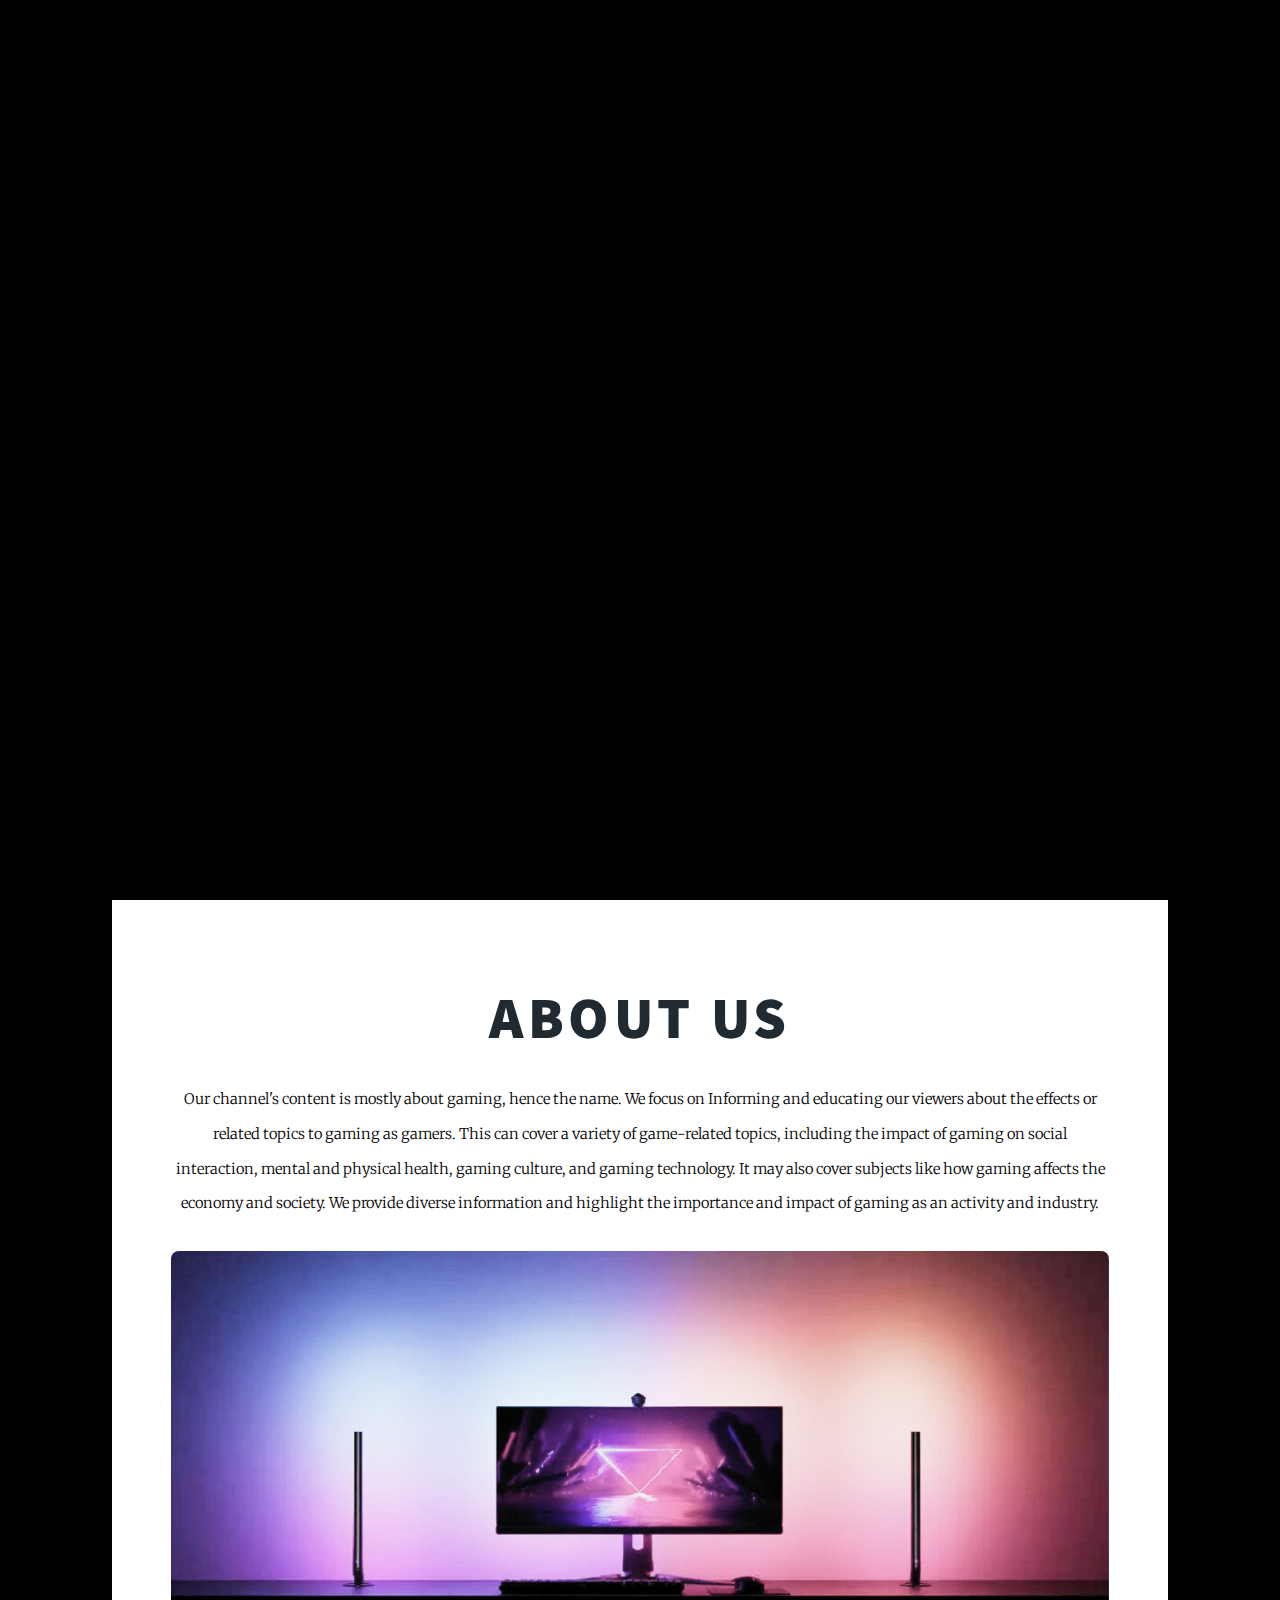
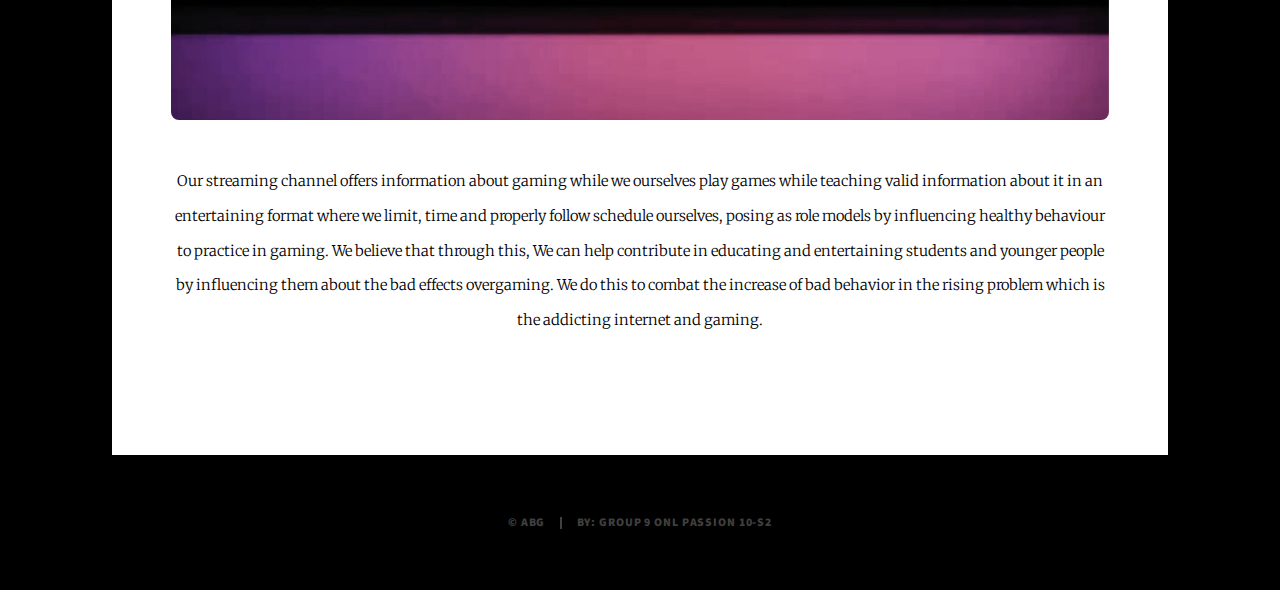
==== commit 0aac64e8: "commit" ====
--- a/index.html
+++ b/index.html
@@ -40,7 +40,7 @@
 							<li><a href="contact.html" class="icon brands fa-twitter"><span class="label">Twitter</span></a></li>
 							<li><a href="contact.html" class="icon brands fa-facebook-f"><span class="label">Facebook</span></a></li>
 							<li><a href="contact.html" class="icon brands fa-instagram"><span class="label">Instagram</span></a></li>
-							<li><a href="contact.html" i class="icon brands fa-youtube"></i><span class="label">GitHub</span></a></li>
+							<li><a href="https://www.youtube.com/shorts/IL_sLj0amOI" i class="icon brands fa-youtube"></i><span class="label">GitHub</span></a></li>
 
 						</ul>
 					</nav>
--- a/assets/css/main.css
+++ b/assets/css/main.css
@@ -12,7 +12,7 @@
 tfoot, thead, tr, th, td, article, aside,
 canvas, details, embed, figure, figcaption,
 footer, header, hgroup, menu, nav, output, ruby,
-section, summary, time, mark, audio, video {
+section, summary, time, mark, audio, video, ul {
 	margin: 0;
 	padding: 0;
 	border: 0;
@@ -275,7 +275,7 @@
 	}
 
 	.align-center {
-		text-align: center;
+		text-align: justify;
 	}
 
 	.align-right {
@@ -2084,6 +2084,7 @@
 		text-decoration: none;
 		text-transform: uppercase;
 		white-space: nowrap;
+		margin-bottom: 0;
 	}
 
 		input[type="submit"].icon:before,
@@ -2584,95 +2585,61 @@
 
 /* Image */
 
-	.image {
-		border: 0;
-		display: inline-block;
-		position: relative;
-	}
-
-		.image img {
-			display: block;
-		}
-
-		.image.left, .image.right {
-			max-width: 40%;
-		}
-
-			.image.left img, .image.right img {
-				width: 100%;
-			}
-
-		.image.left {
-			float: left;
-			margin: 0 2rem 2rem 0;
-			top: 0.75rem;
-		}
-
-		.image.right {
-			float: right;
-			margin: 0 0 2rem 2rem;
-			top: 0.75rem;
-		}
-
-		.image.fit {
-			display: block;
-			margin: 2.5rem 0;
+/* Image */
+
+.image {
+	border-radius: 8px;
+	border: 0;
+	display: inline-block;
+	position: relative;
+	margin-bottom: 0;
+}
+
+	.image img {
+		border-radius: 8px;
+		display: block;
+	}
+
+	.image.left, .image.right {
+		max-width: 40%;
+	}
+
+		.image.left img, .image.right img {
 			width: 100%;
 		}
 
-			.image.fit:first-child {
-				margin-top: 0;
-			}
-
-			.image.fit img {
-				width: 100%;
-			}
-
-		.image.main {
-			display: block;
-			margin: 4rem 0;
+	.image.left {
+		float: left;
+		margin: 0 1.5em 1em 0;
+		top: 0.25em;
+	}
+
+	.image.right {
+		float: right;
+		margin: 0 0 1em 1.5em;
+		top: 0.25em;
+	}
+
+	.image.fit {
+		display: block;
+		margin: 0 0 2em 0;
+		width: 100%;
+	}
+
+		.image.fit img {
 			width: 100%;
 		}
 
-		@media screen and (max-width: 736px) {
-
-			.image.fit {
-				margin: 2rem 0;
-			}
-
-			.image.main {
-				margin: 2rem 0;
-			}
-
-		}
-
-	a.image {
-		overflow: hidden;
-	}
-
-		a.image img {
-			-moz-transition: -moz-transform 0.2s ease-out;
-			-webkit-transition: -webkit-transform 0.2s ease-out;
-			-ms-transition: -ms-transform 0.2s ease-out;
-			transition: transform 0.2s ease-out;
-		}
-
-		a.image:hover img {
-			-moz-transform: scale(1.05);
-			-webkit-transform: scale(1.05);
-			-ms-transform: scale(1.05);
-			transform: scale(1.05);
-		}
-
-		.image.main {
-			display: block;
-			margin: 0 0 3em 0;
+	.image.main {
+		display: block;
+		margin: 0 0 3em 0;
+		width: 100%;
+	}
+
+		.image.main img {
 			width: 100%;
 		}
 
-			.image.main img {
-				width: 100%;
-			}
 /* statistics */ 
 
 .statistics {
@@ -2696,7 +2663,14 @@
 		padding: 1.5em;
 		color: #2f2e4f;
 		text-align: center;
-	}
+		margin-bottom: 0;
+	}
+	    .statistics p {
+			font-size: 10px;
+			margin-top: 20px;
+			text-align: center;
+			margin-bottom: 0;
+		}
 
 		.statistics li.style1 {
 			background-color: #E0F2FE;
@@ -2946,68 +2920,9 @@
 
 	ol {
 		list-style: decimal;
-		margin: 0 0 2rem 0;
-		padding-left: 1.25rem;
-	}
-
-		ol li {
-			padding-left: 0.25rem;
-		}
-
-	ul {
-		list-style: disc;
-		margin: 0 0 2rem 0;
-		padding-left: 1rem;
-	}
-
-		ul li {
-			padding-left: 0.5rem;
-		}
-
-		ul.divided {
-			list-style: none;
-			padding-left: 0;
-		}
-
-			ul.divided li {
-				border-top: solid 1px;
-				padding: 0.5rem 0;
-			}
-
-				ul.divided li:first-child {
-					border-top: 0;
-					padding-top: 0;
-				}
-
-	dl {
-		margin: 0 0 2rem 0;
-	}
-
-		dl dt {
-			display: block;
-			font-weight: 600;
-			margin: 0 0 1rem 0;
-		}
-
-		dl dd {
-			margin-left: 2rem;
-		}
-
-	ul.divided li {
-		border-top-color: #eeeeee;
-	}
-
-	ul.icons li a.icon:hover:before {
-		color: #18bfef;
-	}
-
-	ul.icons.alt li .icon:before {
-		box-shadow: inset 0 0 0 2px #eeeeee;
-	}
-
-	ul.icons.alt li a.icon:hover:before {
-		box-shadow: inset 0 0 0 2px #18bfef;
-	}
+	}
+
+	
 
 /* Definition */
 
@@ -3907,6 +3822,50 @@
 
 			}
 
+		#main > .features {
+				padding: 8rem 8rem 6rem 8rem ;
+		}
+		#main > .features header.major > .date {
+			margin-top: -2rem;
+		}
+
+		#main > .features header.major > h2, #main > .post header.major h3 {
+			font-size: 4rem;
+			line-height: 1.1;
+			margin: 0 0 2rem 0;
+		}
+
+		#main > .features.featured {
+			text-align: center;
+		}
+
+		@media screen and (max-width: 1280px) {
+
+			#main > .features {
+				padding: 6rem 4rem 4rem 4rem ;
+			}
+
+		}
+
+		@media screen and (max-width: 736px) {
+
+			#main > .features {
+				padding: 4rem 2rem 2rem 2rem ;
+			}
+
+				#main > .features header.major > .date {
+					margin-top: -1rem;
+					margin-bottom: 2rem;
+				}
+
+				#main > .features header.major > h1, #main > .post header.major h2 {
+					font-size: 2.5rem;
+					line-height: 1.2;
+					margin: 0 0 1.5rem 0;
+				}
+
+		}
+
 		#main > .posts {
 			display: -moz-flex;
 			display: -webkit-flex;
@@ -4769,4 +4728,290 @@
 			visibility: visible;
 		}
 
+	}
+
+	/*--features--*/
+	.features {
+		display: -moz-flex;
+		display: -webkit-flex;
+		display: -ms-flex;
+		display: flex;
+		-moz-flex-wrap: wrap;
+		-webkit-flex-wrap: wrap;
+		-ms-flex-wrap: wrap;
+		flex-wrap: wrap;
+		-moz-justify-content: center;
+		-webkit-justify-content: center;
+		-ms-justify-content: center;
+		justify-content: center;
+		width: calc(100% + 2em);
+		margin: 0 0 3em -2em;
+		padding: 0;
+		list-style: none;
+	}
+
+		.features li {
+			width: calc(33.33333% - 2em);
+			margin-left: 2em;
+			margin-top: 3em;
+			padding: 0;
+		}
+
+			.features li:nth-child(1), .features li:nth-child(2), .features li:nth-child(3) {
+				margin-top: 0;
+			}
+
+			.features li > :last-child {
+				margin-bottom: 0;
+			}
+
+		@media screen and (max-width: 980px) {
+
+			.features li {
+				width: calc(50% - 2em);
+			}
+
+				.features li:nth-child(3) {
+					margin-top: 3em;
+				}
+
+		}
+
+		@media screen and (max-width: 736px) {
+
+			.features {
+				width: 100%;
+				margin: 0 0 2em 0;
+			}
+
+				.features li {
+					width: 100%;
+					margin-left: 0;
+					margin-top: 2em;
+				}
+
+					.features li:nth-child(2), .features li:nth-child(3) {
+						margin-top: 2em;
+					}
+
+		}
+
+/* Spotlight */
+
+.spotlight {
+	display: -moz-flex;
+	display: -webkit-flex;
+	display: -ms-flex;
+	display: flex;
+	-moz-align-items: center;
+	-webkit-align-items: center;
+	-ms-align-items: center;
+	align-items: center;
+	margin: 0 0 2em 0;
+}
+
+	.spotlight .content {
+		-moz-flex: 1;
+		-webkit-flex: 1;
+		-ms-flex: 1;
+		flex: 1;
+	}
+
+		.spotlight .content > :last-child {
+			margin-bottom: 0;
+		}
+
+		.spotlight .content header.major {
+			margin: 0 0 2em 0;
+		}
+
+	.spotlight .image {
+		display: inline-block;
+		padding: 0.65em;
+		border: solid 1px;
+	}
+
+		.spotlight .image img {
+			display: block;
+			width: 16em;
+		}
+
+	@media screen and (max-width: 980px) {
+
+		.spotlight {
+			-moz-flex-direction: column-reverse;
+			-webkit-flex-direction: column-reverse;
+			-ms-flex-direction: column-reverse;
+			flex-direction: column-reverse;
+			text-align: center;
+		}
+
+			.spotlight .content {
+				-moz-flex: 0 1 auto;
+				-webkit-flex: 0 1 auto;
+				-ms-flex: 0 1 auto;
+				flex: 0 1 auto;
+				width: 100%;
+			}
+
+				.spotlight .content header.major h2:after {
+					margin-left: auto;
+					margin-right: auto;
+				}
+
+				.spotlight .content .actions {
+					-moz-justify-content: center;
+					-webkit-justify-content: center;
+					-ms-justify-content: center;
+					justify-content: center;
+					width: calc(100% + 1em);
+				}
+
+			.spotlight .image {
+				-moz-flex: 0 1 auto;
+				-webkit-flex: 0 1 auto;
+				-ms-flex: 0 1 auto;
+				flex: 0 1 auto;
+				margin-left: 0;
+				margin-bottom: 2em;
+			}
+
+	}
+
+	@media screen and (max-width: 736px) {
+
+		.spotlight .image {
+			padding: 0.35em;
+		}
+
+			.spotlight .image img {
+				width: 12em;
+			}
+
+	}
+
+.spotlight .image {
+	border-color: rgba(255, 255, 255, 0.35);
+}
+
+/* nav2 */
+#nav2 {
+	-moz-transition: background-color 0.2s ease, border-top-left-radius 0.2s ease, border-top-right-radius 0.2s ease, padding 0.2s ease;
+	-webkit-transition: background-color 0.2s ease, border-top-left-radius 0.2s ease, border-top-right-radius 0.2s ease, padding 0.2s ease;
+	-ms-transition: background-color 0.2s ease, border-top-left-radius 0.2s ease, border-top-right-radius 0.2s ease, padding 0.2s ease;
+	transition: background-color 0.2s ease, border-top-left-radius 0.2s ease, border-top-right-radius 0.2s ease, padding 0.2s ease;
+	background-color: #ffffff;
+	color: #636363;
+	position: absolute;
+	width: 64em;
+	max-width: calc(100% - 4em);
+	padding: 1em;
+	background-color: #f7f7f7;
+	border-top-left-radius: 0.25em;
+	border-top-right-radius: 0.25em;
+	cursor: default;
+	text-align: center;
+}
+
+	#nav2 input, #nav2 select, #nav2 textarea {
+		color: #636363;
+	}
+
+	#nav2 a:hover {
+		color: #636363;
+	}
+
+	#nav2 strong, #nav b {
+		color: #636363;
+	}
+
+	#nav2 h1, #nav2 h2, #nav2 h3, #nav2 h4, #nav2 h5, #nav2 h6 {
+		color: #636363;
+	}
+
+	#nav2 blockquote {
+		border-left-color: #dddddd;
+	}
+
+	#nav2 code {
+		background: rgba(222, 222, 222, 0.25);
+		border-color: #dddddd;
+	}
+
+	#nav2 hr {
+		border-bottom-color: #dddddd;
+	}
+
+	#nav2 + #main {
+		padding-top: 4.25em;
+	}
+
+	#nav2 ul {
+		margin: 0;
+		padding: 0;
+		list-style: none;
+	}
+
+		#nav2 ul li {
+			-moz-transition: margin 0.2s ease;
+			-webkit-transition: margin 0.2s ease;
+			-ms-transition: margin 0.2s ease;
+			transition: margin 0.2s ease;
+			display: inline-block;
+			margin: 0 0.35em;
+			padding: 0;
+			vertical-align: middle;
+		}
+
+			#nav2 ul li a {
+				-moz-transition: font-size 0.2s ease;
+				-webkit-transition: font-size 0.2s ease;
+				-ms-transition: font-size 0.2s ease;
+				transition: font-size 0.2s ease;
+				display: inline-block;
+				height: 2.25em;
+				line-height: 2.25em;
+				padding: 0 1.25em;
+				border: 0;
+				border-radius: 8px;
+				box-shadow: inset 0 0 0 1px transparent;
+			}
+
+				#nav2 ul li a:hover {
+					background-color: rgba(222, 222, 222, 0.25);
+				}
+
+				#nav2 ul li a.active {
+					background-color: #ffffff;
+					box-shadow: none;
+				}
+
+	#nav2.alt {
+		position: fixed;
+		top: 0;
+		padding: 0.5em 1em;
+		background-color: rgba(247, 247, 247, 0.95);
+		border-top-left-radius: 0;
+		border-top-right-radius: 0;
+		z-index: 10000;
+	}
+
+		#nav2.alt ul li {
+			margin: 0 0.175em;
+		}
+
+			#nav2.alt ul li a {
+				font-size: 0.9em;
+			}
+
+	@media screen and (max-width: 736px) {
+
+		#nav2 {
+			display: none;
+		}
+
+			#nav2 + #main {
+				padding-top: 0;
+			}
+
 	}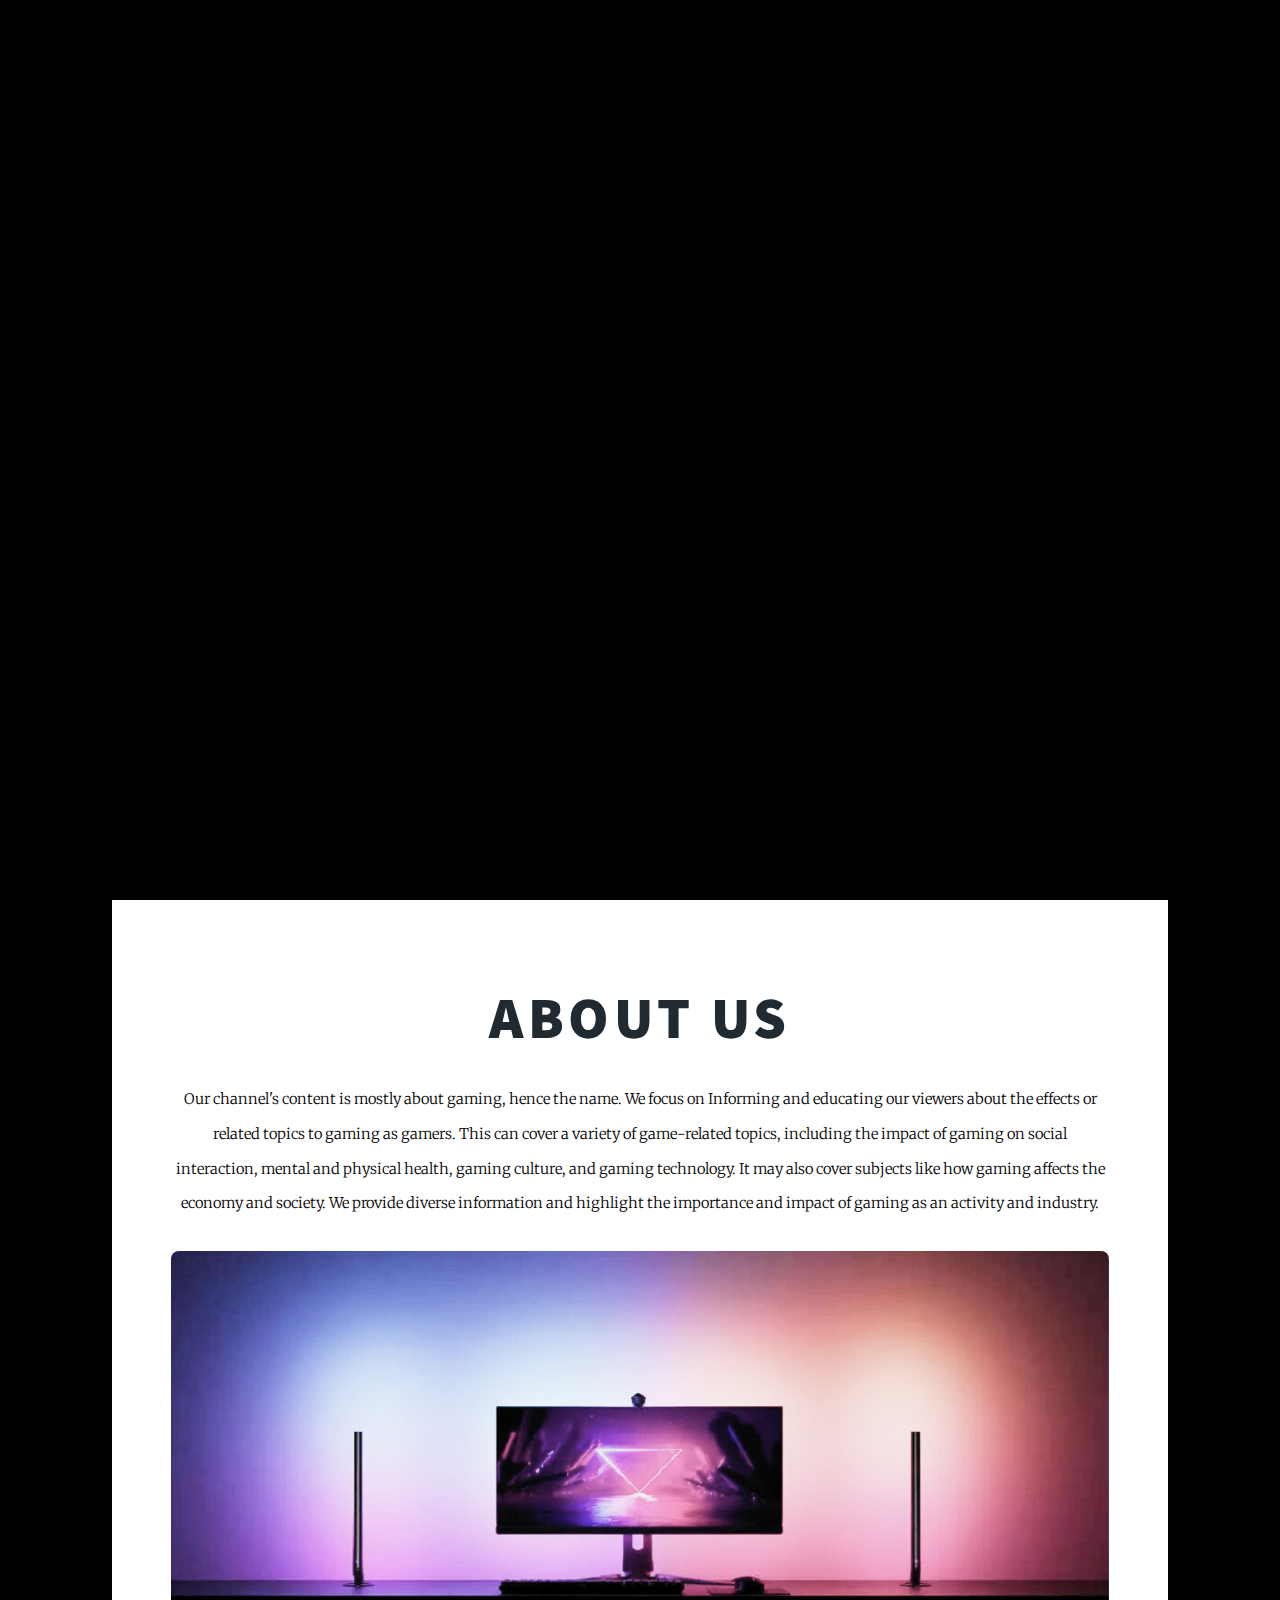
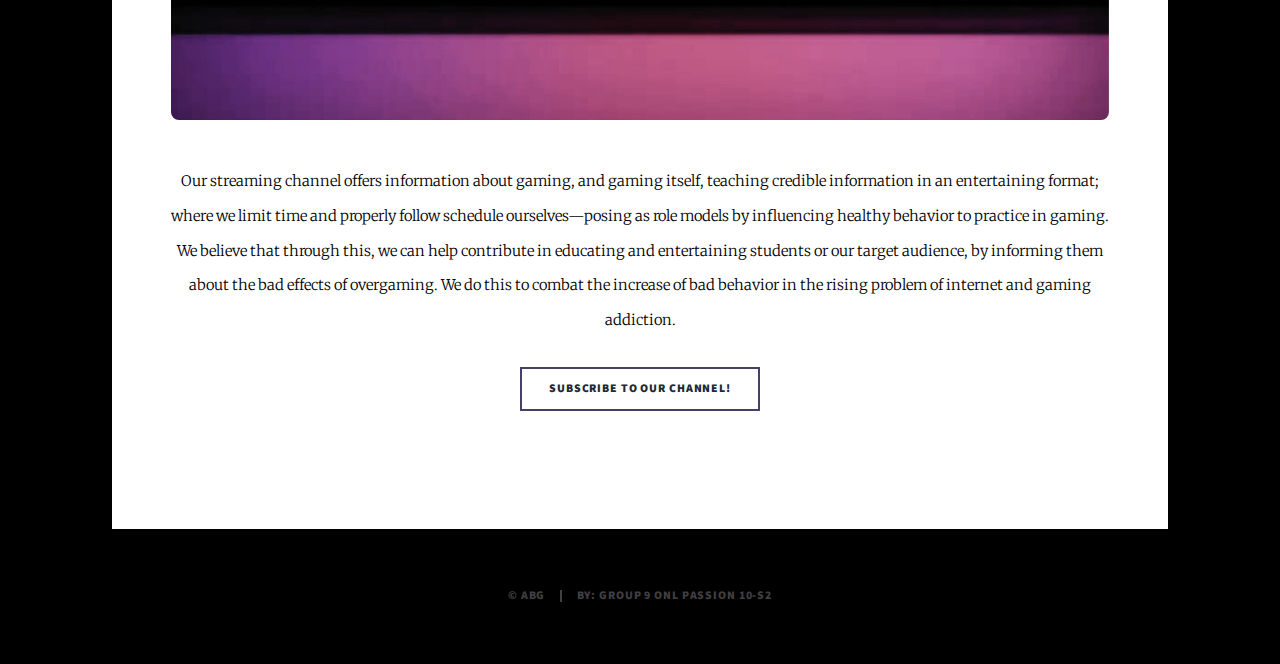
==== commit e8a119b5: "commit" ====
--- a/index.html
+++ b/index.html
@@ -37,10 +37,10 @@
 							<li><a href="contact.html">Contact</a></li>
 						</ul>
 						<ul class="icons">
-							<li><a href="contact.html" class="icon brands fa-twitter"><span class="label">Twitter</span></a></li>
-							<li><a href="contact.html" class="icon brands fa-facebook-f"><span class="label">Facebook</span></a></li>
+							<li><a href="https://twitter.com/Allboutgamin" class="icon brands fa-twitter"><span class="label">Twitter</span></a></li>
+							<li><a href="https://www.facebook.com/profile.php?id=61554162250765" class="icon brands fa-facebook-f"><span class="label">Facebook</span></a></li>
 							<li><a href="contact.html" class="icon brands fa-instagram"><span class="label">Instagram</span></a></li>
-							<li><a href="https://www.youtube.com/shorts/IL_sLj0amOI" i class="icon brands fa-youtube"></i><span class="label">GitHub</span></a></li>
+							<li><a href="https://www.youtube.com/shorts/IL_sLj0amOI" i class="icon brands fa-youtube"></i><span class="label">Youtube</span></a></li>
 
 						</ul>
 					</nav>
@@ -54,7 +54,10 @@
 								<h2>ABOUT US</h2>
 								<p>Our channel's content is mostly about gaming, hence the name. We focus on Informing and educating our viewers about the effects or related topics to gaming as gamers. This can cover a variety of game-related topics, including the impact of gaming on social interaction, mental and physical health, gaming culture, and gaming technology. It may also cover subjects like how gaming affects the economy and society. We provide diverse information and highlight the importance and impact of gaming as an activity and industry.</p>
 							<div class="image main"><img src="images/pic01.jpg" alt="" /></div>
-							    <p>Our streaming channel offers information about gaming while we ourselves play games while teaching valid information about it in an entertaining format where we limit, time and properly follow schedule ourselves, posing as role models by influencing healthy behaviour to practice in gaming. We believe that through this, We can help contribute in educating and entertaining students and younger people by influencing them about the bad effects overgaming. We do this to combat the increase of bad behavior in the rising problem which is the addicting internet and gaming.</p>
+							    <p>Our streaming channel offers information about gaming, and gaming itself, teaching credible information in an entertaining format; where we limit time and properly follow schedule ourselves—posing as role models by influencing healthy behavior to practice in gaming. We believe that through this, we can help contribute in educating and entertaining students or our target audience, by informing them about the bad effects of overgaming. We do this to combat the increase of bad behavior in the rising problem of internet and gaming addiction.</p>
+								<ul class="actions special">
+									<li><a href="https://www.youtube.com/channel/UCWKzW7qvDkd2gCDEsM2N5CA" class="button">Subscribe to our channel!</a></li>
+								</ul>
 							</header>
 						</section>
 
--- a/assets/css/main.css
+++ b/assets/css/main.css
@@ -197,9 +197,9 @@
 	}
 
 	h2 {
-		font-size: 1.75rem;
+		font-size: 1.60rem;
 		line-height: 1.3;
-		margin: 0 0 1.5rem 0;
+		margin: 0 0 2rem 0;
 	}
 
 	h3 {
@@ -263,7 +263,8 @@
 	hr {
 		border: 0;
 		border-bottom: solid 2px;
-		margin: 3rem 0;
+		margin: 3rem 0;		
+		text-align: center;
 	}
 
 		hr.major {
@@ -297,7 +298,7 @@
 		}
 
 	strong, b {
-		color: #212931;
+		color: #282131;
 	}
 
 	h1, h2, h3, h4, h5, h6 {
@@ -2882,44 +2883,238 @@
 
 /* Icons */
 
-	ul.icons {
-		cursor: default;
+ul.icons {
+	cursor: default;
+	list-style: none;
+	padding-left: 10px;
+}
+
+	ul.icons li {
+		display: inline-block;
+		padding: 0 0.9rem 0 0;
+		vertical-align: middle;
+	}
+
+		ul.icons li:last-child {
+			padding-right: 0;
+		}
+
+		ul.icons li .icon:before {
+			width: 2.25rem;
+			height: 2.25rem;
+			line-height: 2.25rem;
+			display: inline-block;
+			text-align: center;
+			border-radius: 100%;
+			font-size: 1.25rem;
+		}
+
+	ul.icons.alt li .icon:before {
+		-moz-transition: color 0.2s ease-in-out, background-color 0.2s ease-in-out, border-color 0.2s ease-in-out, box-shadow 0.2s ease-in-out;
+		-webkit-transition: color 0.2s ease-in-out, background-color 0.2s ease-in-out, border-color 0.2s ease-in-out, box-shadow 0.2s ease-in-out;
+		-ms-transition: color 0.2s ease-in-out, background-color 0.2s ease-in-out, border-color 0.2s ease-in-out, box-shadow 0.2s ease-in-out;
+		transition: color 0.2s ease-in-out, background-color 0.2s ease-in-out, border-color 0.2s ease-in-out, box-shadow 0.2s ease-in-out;
+		font-size: 1rem;
+	}
+
+
+/* List */
+
+ol {
+	list-style: decimal;
+	margin: 0 0 2em 0;
+	padding-left: 1.25em;
+}
+
+	ol li {
+		padding-left: 0.25em;
+	}
+
+ul {
+	list-style: disc;
+	margin: 0 0 2em 0;
+	padding-left: 1em;
+}
+
+	ul li {
+		padding-left: 0.5em;
+	}
+
+	ul.alt {
 		list-style: none;
 		padding-left: 0;
 	}
 
-		ul.icons li {
-			display: inline-block;
-			padding: 0 0.5rem 0 0;
-			vertical-align: middle;
-		}
-
-			ul.icons li:last-child {
-				padding-right: 0;
-			}
-
-			ul.icons li .icon:before {
-				width: 2.25rem;
-				height: 2.25rem;
-				line-height: 2.25rem;
-				display: inline-block;
+		ul.alt li {
+			border-top: solid 1px;
+			padding: 0.5em 0;
+		}
+
+			ul.alt li:first-child {
+				border-top: 0;
+				padding-top: 0;
+			}
+
+dl {
+	margin: 0 0 2em 0;
+}
+
+	dl dt {
+		display: block;
+		font-weight: 400;
+		margin: 0 0 1em 0;
+	}
+
+	dl dd {
+		margin-left: 2em;
+	}
+
+	dl.alt dt {
+		display: block;
+		width: 3em;
+		margin: 0;
+		clear: left;
+		float: left;
+	}
+
+	dl.alt dd {
+		margin: 0 0 0.85em 5.5em;
+	}
+
+	dl.alt:after {
+		content: '';
+		display: block;
+		clear: both;
+	}
+
+ul.alt li {
+	border-top-color: rgba(255, 255, 255, 0.35);
+}
+
+dl dt {
+	color: #ffffff;
+}
+
+/* Actions */
+
+ul.actions {
+	display: -moz-flex;
+	display: -webkit-flex;
+	display: -ms-flex;
+	display: flex;
+	cursor: default;
+	list-style: none;
+	margin-left: -1em;
+	padding-left: 0;
+}
+
+	ul.actions li {
+		padding: 0 0 0 1em;
+		vertical-align: middle;
+	}
+
+	ul.actions.special {
+		-moz-justify-content: center;
+		-webkit-justify-content: center;
+		-ms-justify-content: center;
+		justify-content: center;
+		width: 100%;
+		margin-left: 0;
+	}
+
+		ul.actions.special li:first-child {
+			padding-left: 0;
+		}
+
+	ul.actions.stacked {
+		-moz-flex-direction: column;
+		-webkit-flex-direction: column;
+		-ms-flex-direction: column;
+		flex-direction: column;
+		margin-left: 0;
+	}
+
+		ul.actions.stacked li {
+			padding: 1.3em 0 0 0;
+		}
+
+			ul.actions.stacked li:first-child {
+				padding-top: 0;
+			}
+
+	ul.actions.fit {
+		width: calc(100% + 1em);
+	}
+
+		ul.actions.fit li {
+			-moz-flex-grow: 1;
+			-webkit-flex-grow: 1;
+			-ms-flex-grow: 1;
+			flex-grow: 1;
+			-moz-flex-shrink: 1;
+			-webkit-flex-shrink: 1;
+			-ms-flex-shrink: 1;
+			flex-shrink: 1;
+			width: 100%;
+		}
+
+			ul.actions.fit li > * {
+				width: 100%;
+			}
+
+		ul.actions.fit.stacked {
+			width: 100%;
+		}
+
+	@media screen and (max-width: 480px) {
+
+		ul.actions:not(.fixed) {
+			-moz-flex-direction: column;
+			-webkit-flex-direction: column;
+			-ms-flex-direction: column;
+			flex-direction: column;
+			margin-left: 0;
+			width: 100% !important;
+		}
+
+			ul.actions:not(.fixed) li {
+				-moz-flex-grow: 1;
+				-webkit-flex-grow: 1;
+				-ms-flex-grow: 1;
+				flex-grow: 1;
+				-moz-flex-shrink: 1;
+				-webkit-flex-shrink: 1;
+				-ms-flex-shrink: 1;
+				flex-shrink: 1;
+				padding: 1em 0 0 0;
 				text-align: center;
-				border-radius: 100%;
-				font-size: 1.25rem;
-			}
-
-		ul.icons.alt li .icon:before {
-			-moz-transition: color 0.2s ease-in-out, background-color 0.2s ease-in-out, border-color 0.2s ease-in-out, box-shadow 0.2s ease-in-out;
-			-webkit-transition: color 0.2s ease-in-out, background-color 0.2s ease-in-out, border-color 0.2s ease-in-out, box-shadow 0.2s ease-in-out;
-			-ms-transition: color 0.2s ease-in-out, background-color 0.2s ease-in-out, border-color 0.2s ease-in-out, box-shadow 0.2s ease-in-out;
-			transition: color 0.2s ease-in-out, background-color 0.2s ease-in-out, border-color 0.2s ease-in-out, box-shadow 0.2s ease-in-out;
-			font-size: 1rem;
-		}
-
-/* List */
-
-	ol {
-		list-style: decimal;
+				width: 100%;
+			}
+
+				ul.actions:not(.fixed) li > * {
+					width: 100%;
+				}
+
+				ul.actions:not(.fixed) li:first-child {
+					padding-top: 0;
+				}
+
+				ul.actions:not(.fixed) li input[type="submit"],
+				ul.actions:not(.fixed) li input[type="reset"],
+				ul.actions:not(.fixed) li input[type="button"],
+				ul.actions:not(.fixed) li button,
+				ul.actions:not(.fixed) li .button {
+					width: 100%;
+				}
+
+					ul.actions:not(.fixed) li input[type="submit"].icon:before,
+					ul.actions:not(.fixed) li input[type="reset"].icon:before,
+					ul.actions:not(.fixed) li input[type="button"].icon:before,
+					ul.actions:not(.fixed) li button.icon:before,
+					ul.actions:not(.fixed) li .button.icon:before {
+						margin-left: -0.5rem;
+					}
+
 	}
 
 	
@@ -3677,6 +3872,11 @@
 			border-bottom-color: #ffffff;
 		}
 
+		#nav2 hr {
+			border-bottom-left-radius: 0.25rem;
+			border-bottom-right-radius: 0.25rem;
+		}
+
 		#nav ul.links {
 			display: -moz-flex;
 			display: -webkit-flex;
@@ -4896,22 +5096,30 @@
 
 /* nav2 */
 #nav2 {
+	color: #ffffff;
+	display: -moz-flex;
+	display: -webkit-flex;
+	display: -ms-flex;
+	display: flex;
 	-moz-transition: background-color 0.2s ease, border-top-left-radius 0.2s ease, border-top-right-radius 0.2s ease, padding 0.2s ease;
 	-webkit-transition: background-color 0.2s ease, border-top-left-radius 0.2s ease, border-top-right-radius 0.2s ease, padding 0.2s ease;
 	-ms-transition: background-color 0.2s ease, border-top-left-radius 0.2s ease, border-top-right-radius 0.2s ease, padding 0.2s ease;
 	transition: background-color 0.2s ease, border-top-left-radius 0.2s ease, border-top-right-radius 0.2s ease, padding 0.2s ease;
-	background-color: #ffffff;
-	color: #636363;
-	position: absolute;
-	width: 64em;
-	max-width: calc(100% - 4em);
-	padding: 1em;
-	background-color: #f7f7f7;
-	border-top-left-radius: 0.25em;
-	border-top-right-radius: 0.25em;
-	cursor: default;
 	text-align: center;
+	height: 4rem;
+	line-height: 4rem;
+	overflow: hidden;
+	padding: 0 2rem 0 0;
+	position: relative;
+	width: calc(100% - 4rem);
+	max-width: 100rem;
+	z-index: 2;
+	font-family:"Source Sans Pro", Helvetica, sans-serif;
+	text-transform: uppercase;
+	font-size: 14px;
+	padding-left: 10px;
 }
+
 
 	#nav2 input, #nav2 select, #nav2 textarea {
 		color: #636363;
@@ -4938,12 +5146,8 @@
 		border-color: #dddddd;
 	}
 
-	#nav2 hr {
-		border-bottom-color: #dddddd;
-	}
-
 	#nav2 + #main {
-		padding-top: 4.25em;
+		padding-top: 2em;
 	}
 
 	#nav2 ul {
@@ -4953,6 +5157,10 @@
 	}
 
 		#nav2 ul li {
+			display: -moz-flex;
+			display: -webkit-flex;
+			display: -ms-flex;
+			display: flex;
 			-moz-transition: margin 0.2s ease;
 			-webkit-transition: margin 0.2s ease;
 			-ms-transition: margin 0.2s ease;
@@ -5014,4 +5222,11 @@
 				padding-top: 0;
 			}
 
-	}+	}
+
+/* design */
+
+.design h4 {
+	font-size: 20px;
+	text-align: center;
+}